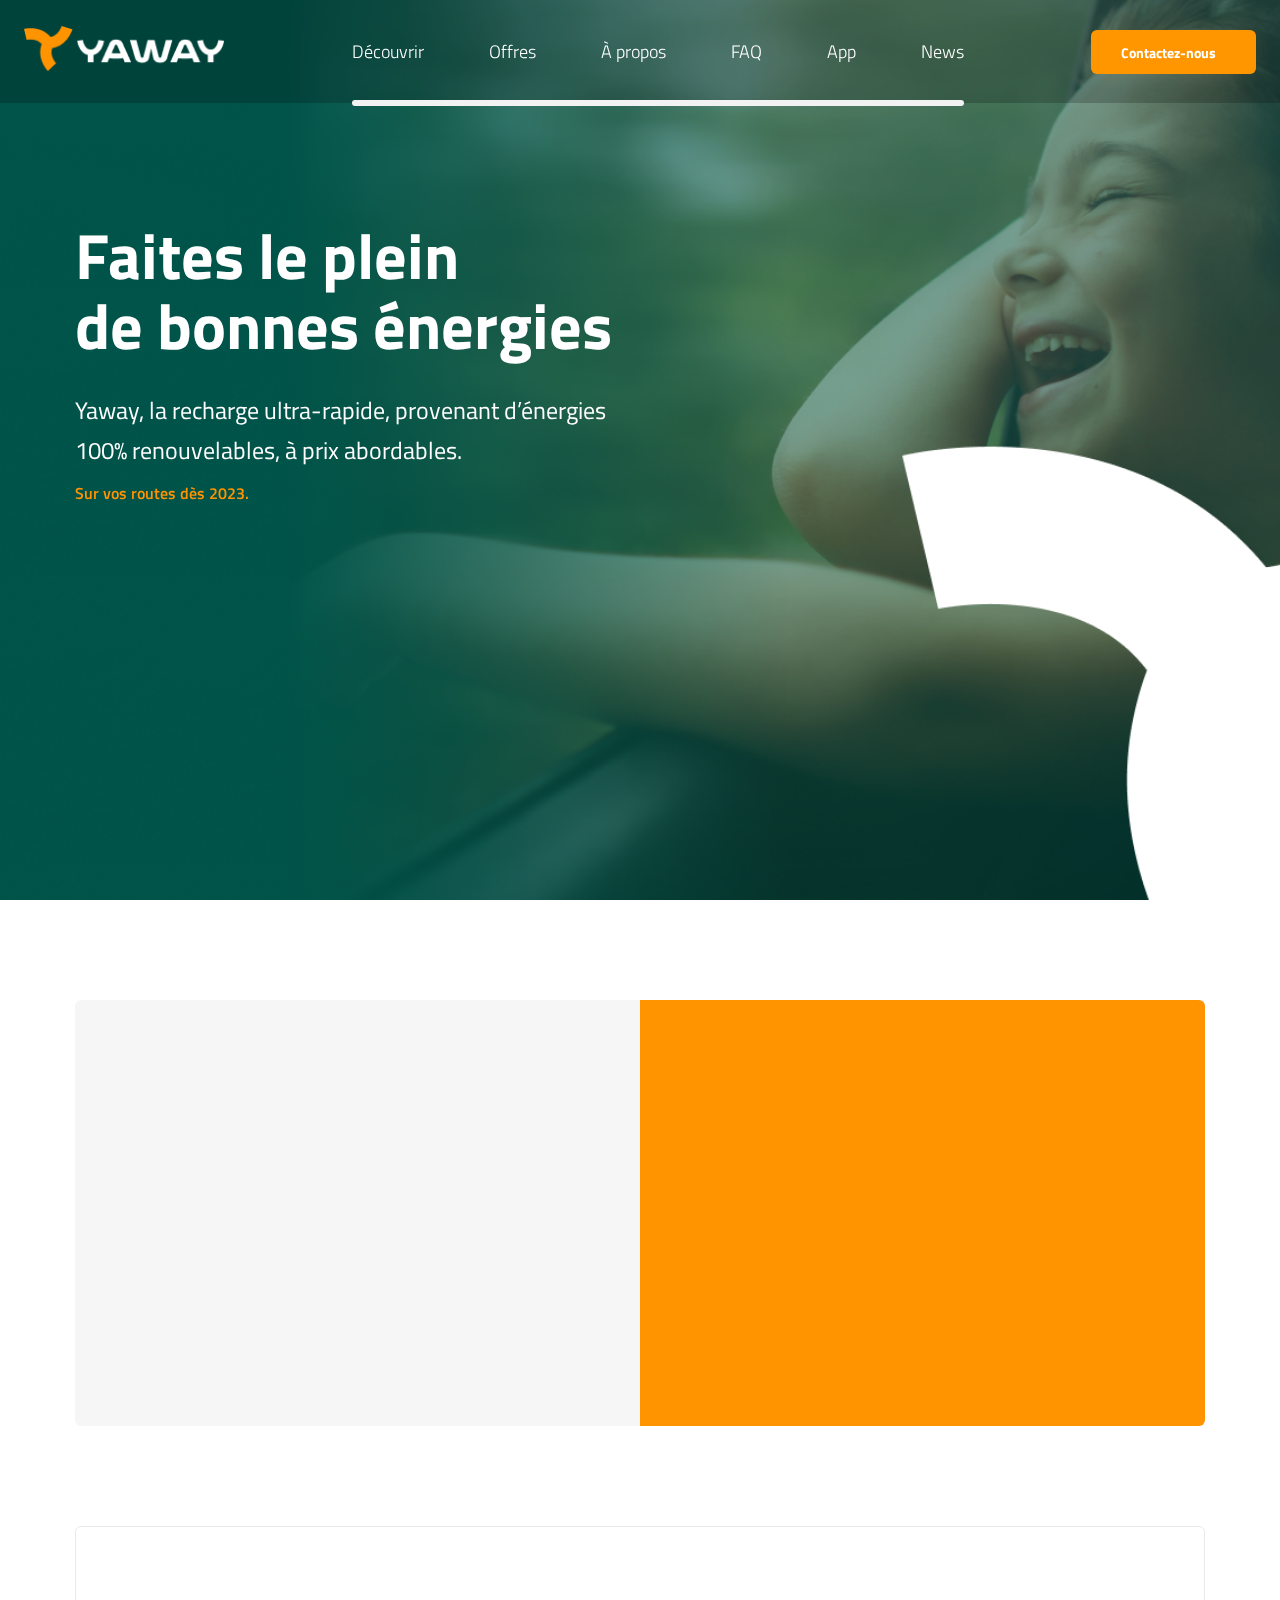
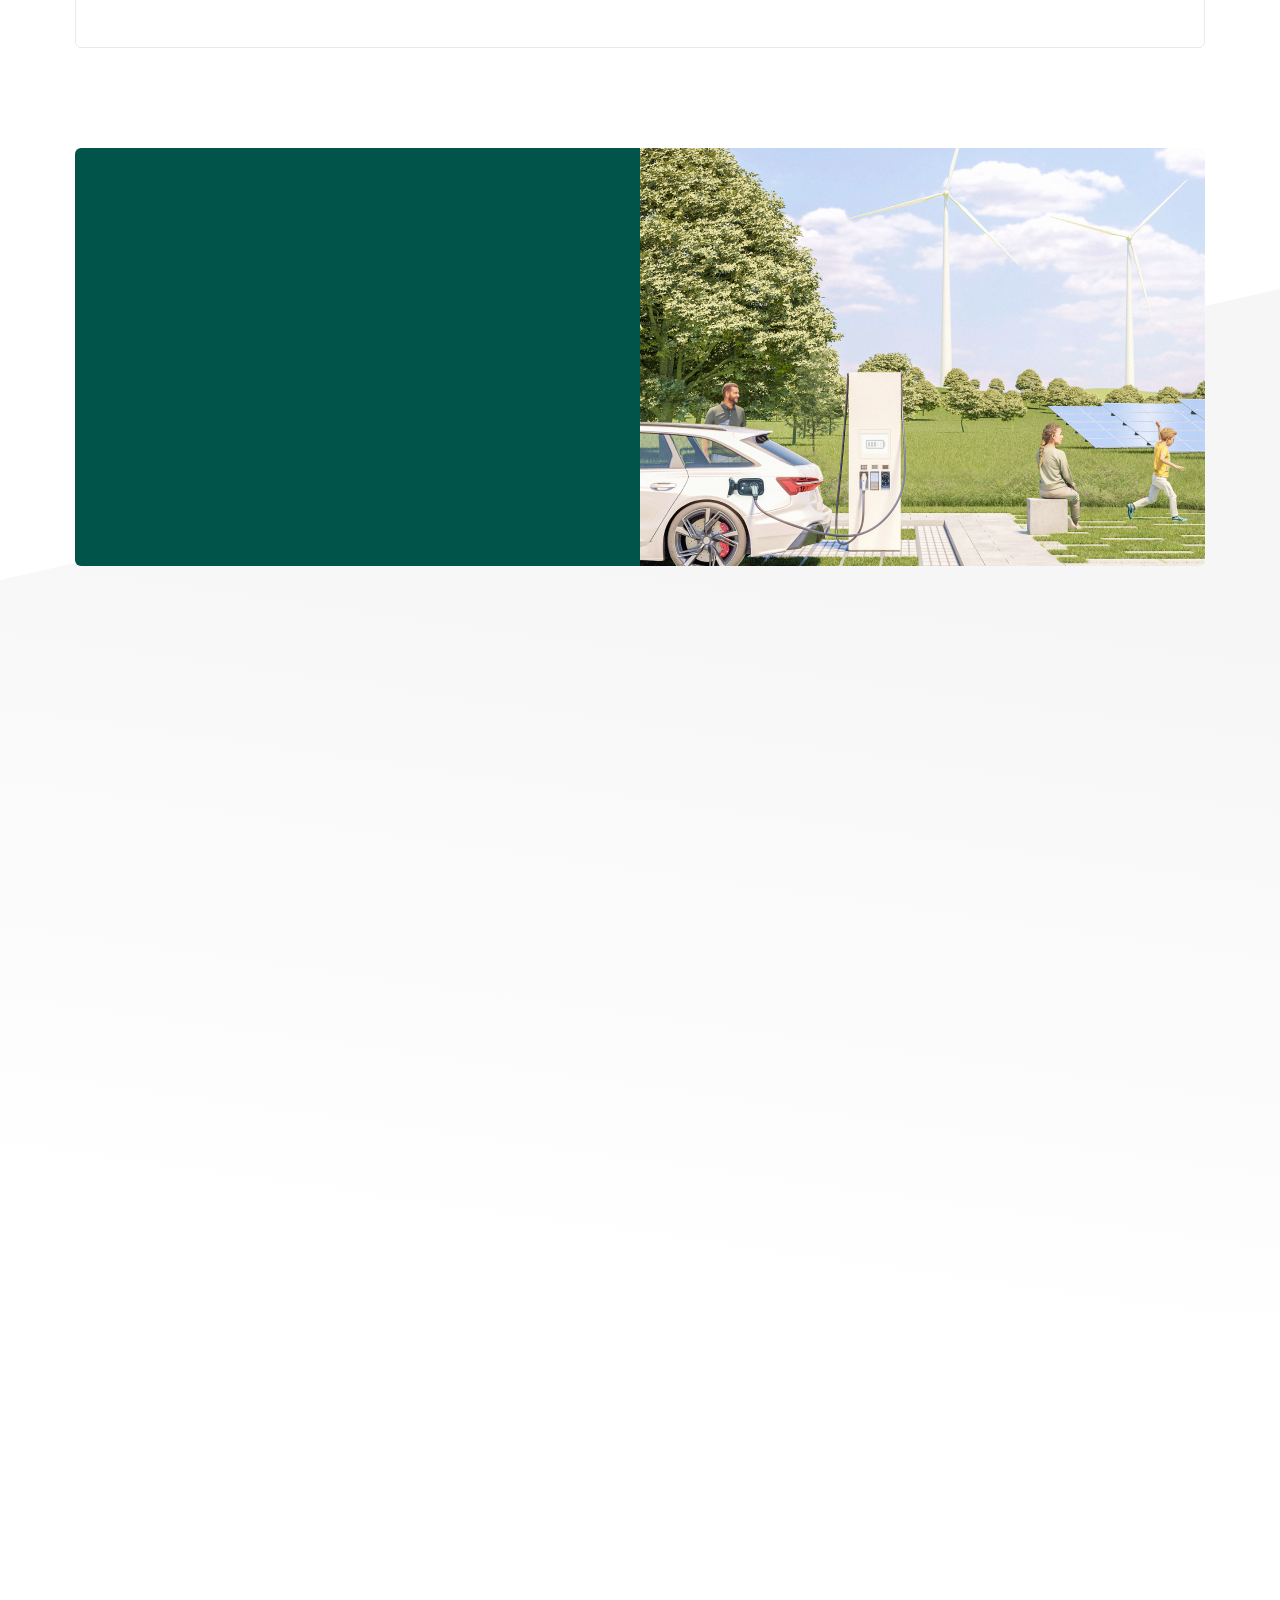
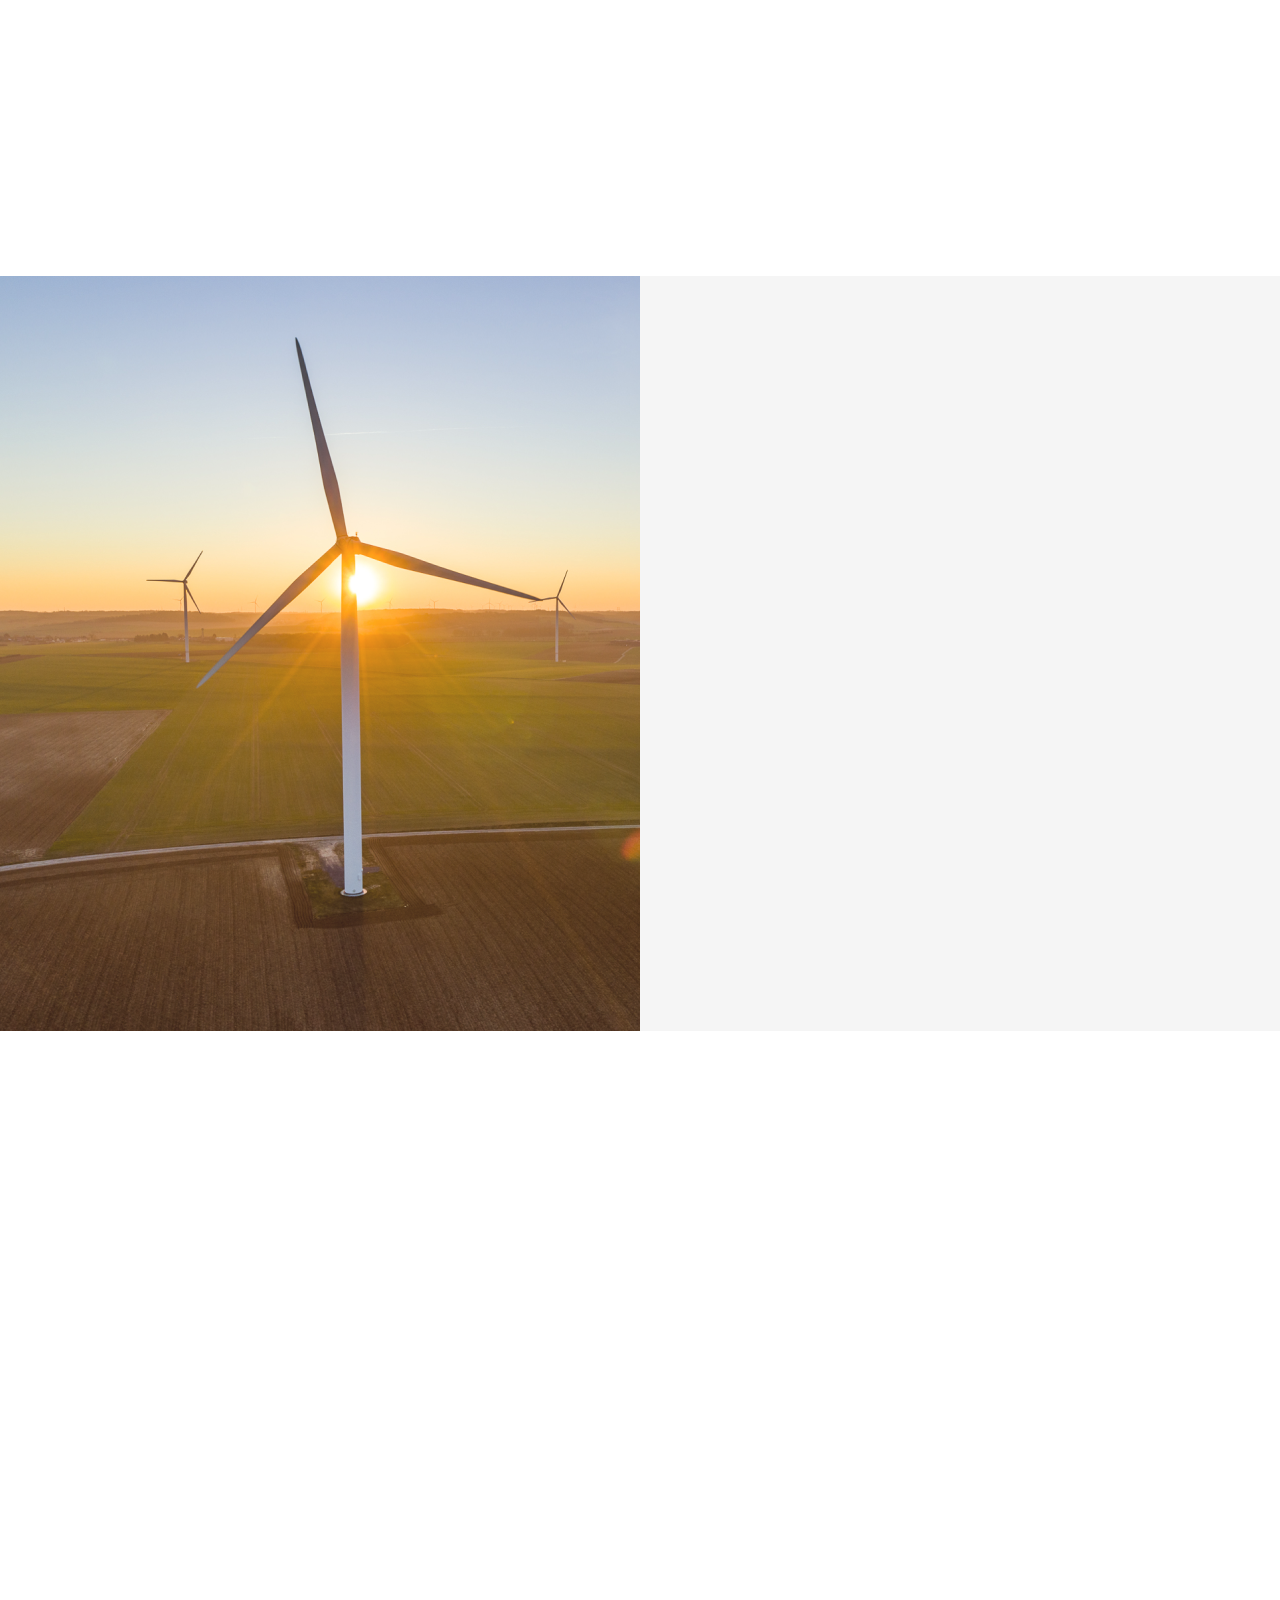
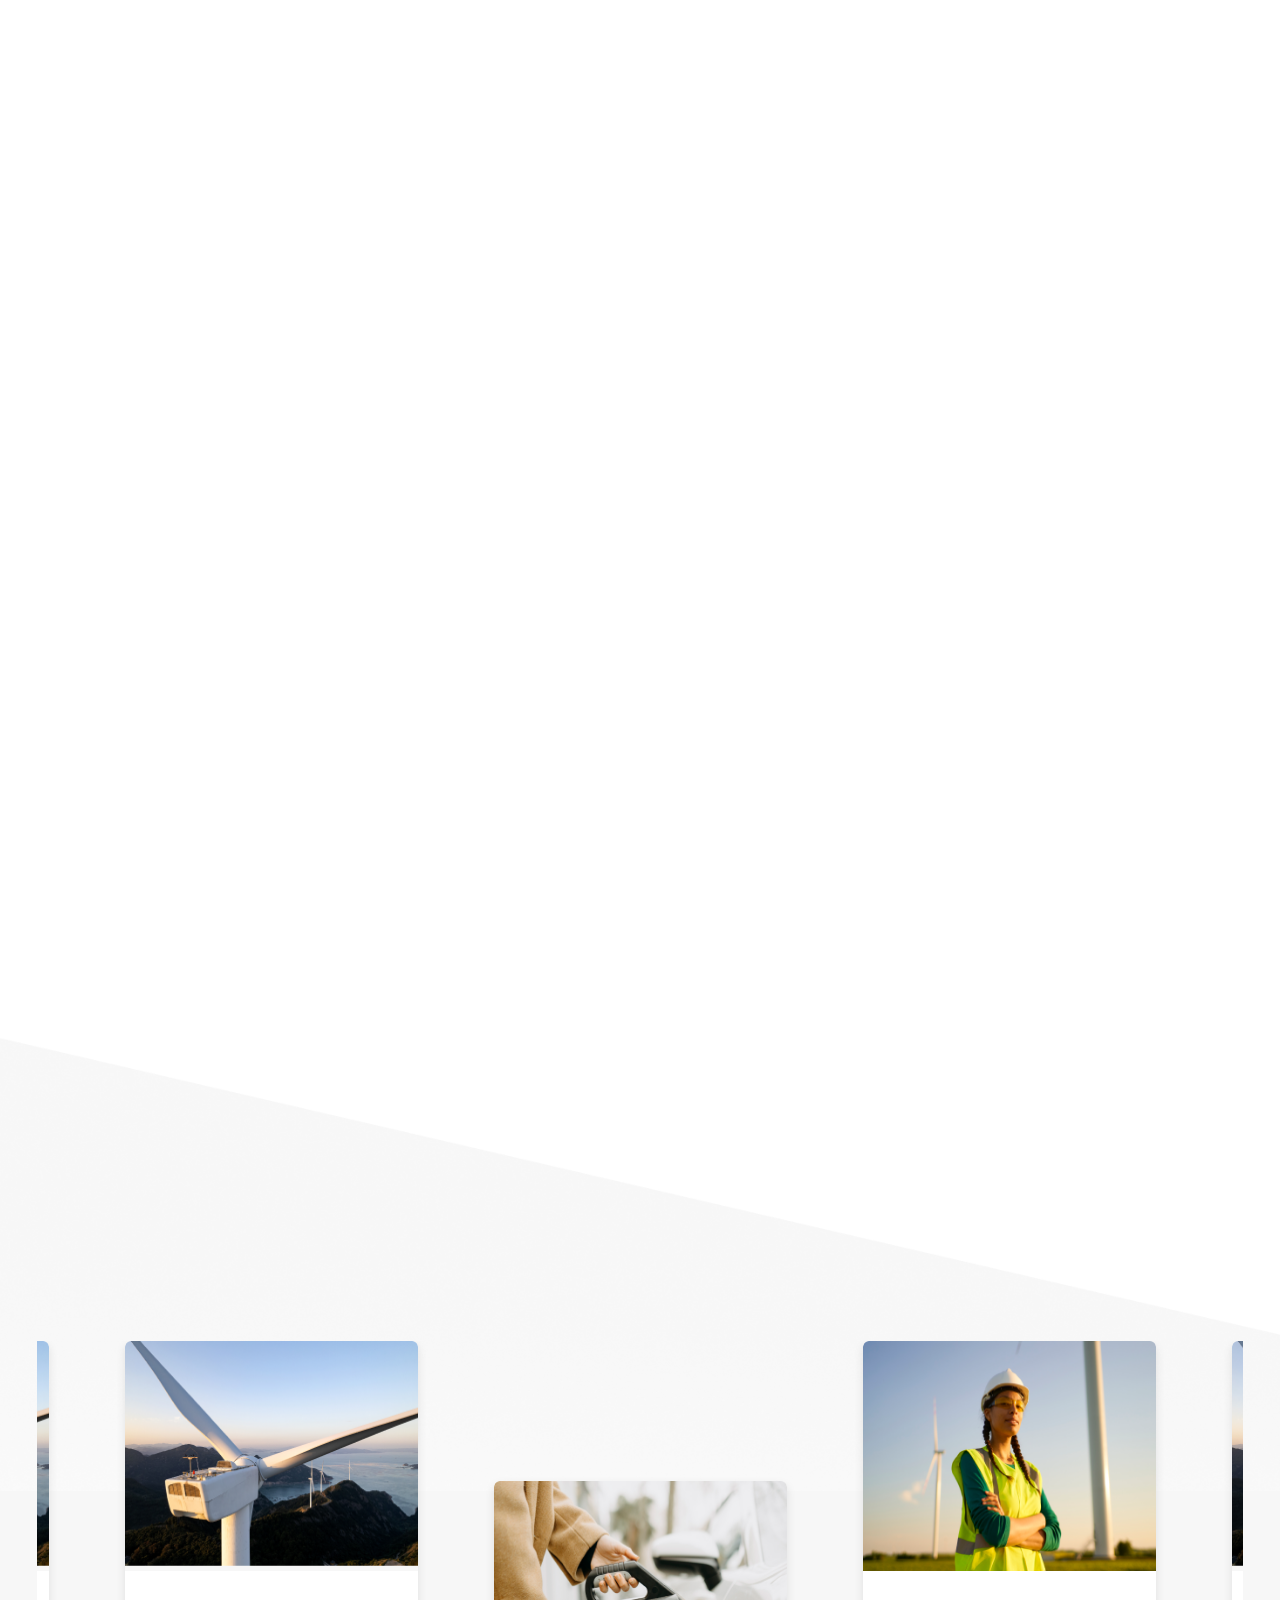
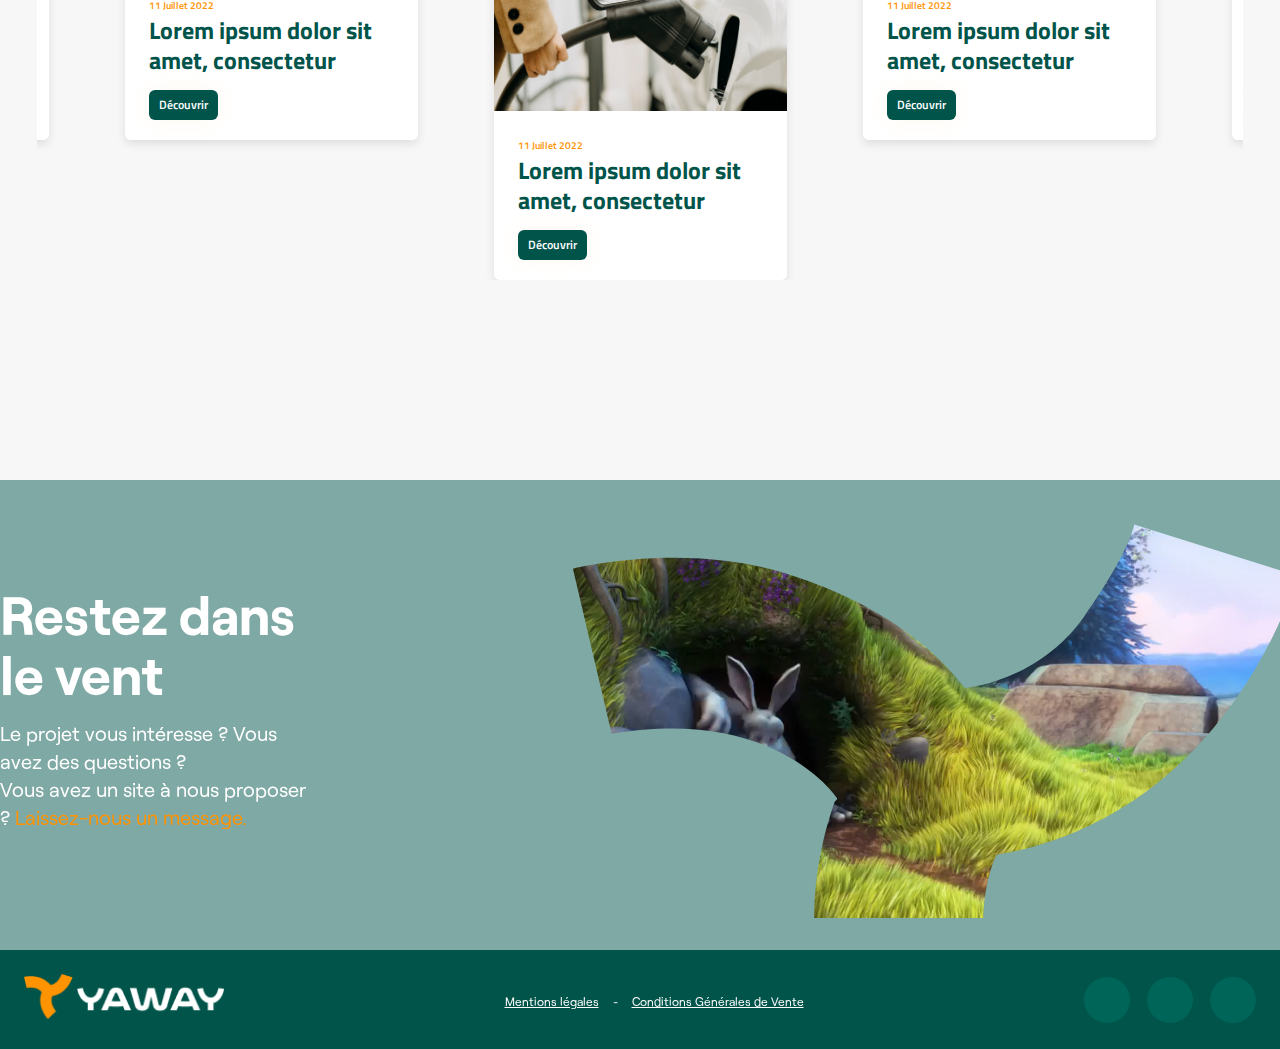
==== index.html @ 342d38cd "Update index.html" ====
<!DOCTYPE html>
<html lang="en">

  <head>
    <meta charset="UTF-8">
    <meta http-equiv="X-UA-Compatible" content="IE=edge">
    <meta name="viewport" content="width=device-width, initial-scale=1.0">
    <title>Yaway</title>
    <!-- font-awesome -->
    <link rel="stylesheet" href="./assets/main-css/all.min.css">
    <!-- main-style file -->
    <link rel="stylesheet" href="./assets/main-css/custom.css">
    <!-- aos css -->
    <link rel="stylesheet" href="./assets/main-css/aos.css">
    <!-- main rsponsive file -->
    <link rel="stylesheet" href="./assets/main-css/responsive.css">
    <!-- slick css -->
    <link rel="stylesheet" href="./assets/main-css/slick.css">
    <!-- page blocks files -->
    <!-- main section block -->
    <link rel="stylesheet" href="./assets/block-css/main-section.css">
    <!-- content with media block -->
    <link rel="stylesheet" href="./assets/block-css/mediacontent.css">
    <!-- features block -->
    <link rel="stylesheet" href="./assets/block-css/features.css">
    <!-- map block -->
    <link rel="stylesheet" href="./assets/block-css/map.css">
    <!-- faq sectio -->
    <link rel="stylesheet" href="./assets/block-css/faq.css">
    <!-- Application Block  -->
    <link rel="stylesheet" href="./assets/block-css/appblock.css">
    <!-- Latest Articles -->
    <link rel="stylesheet" href="./assets/block-css/laestarticles.css">
  </head>
  <!-- site header -->
  <header class="tranparentHeader">
    <nav>
      <div class="navbarBrand">
        <a href="#">
          <img src="./assets/images/Logo.png" alt="">
        </a>
      </div>
      <div class="primary_menu">
        <ul>
          <li><a href="#">Découvrir</a></li>
          <li><a href="#">Offres</a></li>
          <li><a href="#">À propos</a></li>
          <li><a href="#">FAQ</a></li>
          <li><a href="#">App</a></li>
          <li><a href="#">News</a></li>
        </ul>
        <div class="header_contact mobile_contact _m">
          <a href="#contact" class="btnPrimary open-popup">Contactez-nous <i class="far fa-comments"></i></a>
        </div>
      </div>
      <div class="header_contact _d">
        <a href="#contact" class="btnPrimary open-popup">Contactez-nous <i class="far fa-comments"></i></a>
      </div>
      <div class="toggle _m">
        <span class="line-toggle"></span>
        <span class="line-toggle"></span>
        <span class="line-toggle"></span>
      </div>
    </nav>
  </header>
  <!-- main video section block -->
  <section class="mainVideoSection" data-image="./assets/images/BACK.png">
    <div class="container">
      <h1 data-aos="fade-down">Faites le plein <br>de bonnes énergies</h1>
      <div class="subheadingmain" data-aos="fade-up">
        <p>Yaway, la recharge ultra-rapide, provenant d’énergies<br>
          100% renouvelables, à prix abordables.<br>
          <span>Sur vos routes dès 2023.</span>
        </p>
      </div>
    </div>
    <div class="bgVideo">
      <video src="./assets/images/bg-video.mp4" autoplay muted loop></video>
    </div>
    <!-- <svg>
      <defs>
        <clipPath id="clip-01" clipPathUnits="objectBoundingBox"
          transform="scale(0.0005208333333333333, 0.000925925925925926)">
          <path xmlns="http://www.w3.org/2000/svg" class="st0"
            d="M1169.13,911c0.11-0.23,0.17-0.34,0.17-0.34C1791.5,802.91,1966,170.69,1966,170.69l-432.44-135.4  c0,0-9.54,69.13-132.55,243.63S1084.43,468.2,1084.43,468.2c-0.11-0.14-0.21-0.28-0.32-0.43  c-50.79-67.4-185.26-211.45-465.02-300.41C338.74,78.2,46,152.1,46,152.1l102.51,437.68c430.41-73.69,592.81,163.59,597.76,170.99  L746,761l0.33,0.12c-0.55,1.43-1.09,2.85-1.64,4.27l-5.33,4.68l-0.07,0.11c0.15,0.21,0.22,0.32,0.22,0.32  c-170.64,484.65,106.48,880.12,215.67,1010.66l329.32-312.66l0.32,0.14c-25.39-34.83-61.84-93.07-107.08-187.51  c-77.57-161.91-32.22-312.22-15.82-355.96C1165.73,917.08,1168.49,912.25,1169.13,911z" />
        </clipPath>
      </defs>
    </svg> -->
    <!-- <div class="video-container">
      <video src="./assets/images/video2.mp4" loop autoplay muted playsinline>
      </video>
    </div> -->
  </section>

  <!-- media with Right Side content And image on top  -->
  <section class="mediawithcontent imgontop section-space">
    <div class="container">
      <div class="_d-flex">
        <div class="imgaesidewrap leftradius flex-6" data-color="#F6F6F6">
          <img src="./assets/images/Montage-Eolienne 2.png" alt="" data-aos="zoom-in-up">
        </div>
        <div class="contentsidewrap rightradius flex-6" data-color="#FF9300">
          <h2 data-aos="fade-right" data-txt-color="#FFFFFF">Laissez-vous <br> <span data-txt-color="#00544A">porter par
              le
              vent</span></h2>
          <div class="contentMedia" data-txt-color="#FFFFFF" data-aos="fade-up">
            <p>
              Yaway, c’est l’acteur de la recharge électrique de véhicules
              qui vise à révolutionner le secteur en connectant ses stations directement à des éoliennes à proximité,
              sur toute la France.
            </p>
            <p>
              Résultat ? Vous paierez moins cher, rechargerez votre véhicule
              ultra-rapidement et rendrez service à la planète en
              consommant local & renouvelable.
            </p>
          </div>
        </div>
      </div>
    </div>
  </section>
  <!-- company features section -->
  <section class="companyfeatures section-space">
    <div class="container">
      <div class="fetauers" data-txt-color="#00544A">
        <div class="features_item" data-aos="fade-left">
          <img src="./assets/images/icon1.png" alt="">
          <p>100 Kms d’autonomie en <span>3 min</span></p>
        </div>
        <div class="features_item" data-aos="fade-left">
          <img src="./assets/images/icon2.png" alt="">
          <p>Jusqu’à <span>360kW</span></p>
        </div>
        <div class="features_item" data-aos="fade-left">
          <img src="./assets/images/icon3.png" alt="">
          <p>Jusqu’à<span>48 points de charge</span></p>
        </div>
      </div>
    </div>
  </section>
  <!-- media with Left Side content  -->
  <section class="mediawithcontent  section-space">
    <div class="container">
      <div class="_d-flex media">
        <div class="contentsidewrap leftradius flex-6" data-color="#00544A">
          <h2 data-aos="fade-right" data-txt-color="#FFFFFF">Très peu cher <br> et
            <span data-txt-color="#FF9600">très
              puissant</span>
          </h2>
          <div class="contentMedia" data-txt-color="#FFFFFF" data-aos="fade-up">
            <p>Jusqu’à 100 kms d’autonomie en 3 min* ?</p>
            <p>Oui c’est possible. En plus d’une énergie durable et à prix compétitifs, les 12 à 48 points de charge
              dans chaque station seront ultra-rapides, capables de fournir jusqu’à 360kW.</p>
            <p>Désormais, plus rien ne pourra vous arrêter.</p>
          </div>
        </div>
        <div class="imgaesidewrap rightradius flex-6" data-image="./assets/images/imag-rght.png">
          <img src="./assets/images/imag-rght.png" class="_m" alt="">
        </div>
      </div>
    </div>
  </section>
  <!-- map section  -->
  <section class="mapsection mapsectionspace">
    <div class="container">
      <div class="mapflex">
        <div class="mapcontentwrap order-1">
          <div class="topblock mapblock" data-color="#FF9300" data-aos="fade-up">
            <div class="blocklogo">
              <img src="./assets/images/maplogo1.png" alt="">
            </div>
            <div class="blokcontent">
              <p>Station <strong>avec énergie 100% éoliennes &amp; locale</strong></p>
              <p>Recharge ultra rapide : bornes de 360kW</p>
              <p>À partir de <strong> 0.23€ / Kwh</strong></p>
              <p>Déploiement dès 2023</p>
            </div>
            <div class="bottomimage">
              <img src="./assets/images/eolienne solo 1.png" alt="">
            </div>
          </div>
          <div class="bottomblock mapblock" data-color="#00544A" data-aos="fade-down">
            <div class="blocklogo">
              <img src="./assets/images/yawayconnect.png" alt="">
            </div>
            <div class="blokcontent">
              <p>Station avec énergie 100%<br>
                renouvelables : <strong>éolien, solaire, hydraulique</strong></p>
              <p>Recharge ultra rapide : bornes de 360kW</p>
              <p>À partir de <strong>0.45€ / Kwh</strong></p>
              <p>Déploiement dès 2023</p>
            </div>
            <div class="bottomimage">
              <img src="./assets/images/wind-solar.png" alt="">
            </div>
          </div>
        </div>
        <div class="mapwrap order-2">
          <div class="mapheadingwrap" data-aos="fade-left">
            <h2 data-txt-color="#A0A0A0">Là où votre<br><span data-txt-color="#00544A">voiture vous mène</span></h2>
            <p>D’ici 2025, un réseau de plus de 80 stations Yaway et plus de 10 stations Yaway Connect va être déployé.
              <strong>Autant vous dire que l’on va se croiser.</strong>
            </p>
          </div>
          <div class="locationwrap" data-aos="fade-right">
            <img src="./assets/images/map.jpg" alt="">
          </div>
        </div>
      </div>
    </div>
  </section>
  <!-- full width media and content -->
  <section class="fullwidthmdeia section-space">
    <div class="_d-flex media">
      <div class="imgaesidewrap flex-6" data-image="./assets/images/fullwidthbg.png">
        <img src="./assets/images/fullwidthbg.png" alt="" class="_m">
      </div>
      <div class="contentsidewrap  flex-6" data-color="#F5F5F5">
        <h2 data-aos="fade-right" data-txt-color="#FF9300">Sous le vent</h2>
        <div class="contentMedia" data-txt-color="#5A5A5A" data-aos="fade-up">
          <p>
            Yaway est une initiative de Kallista Energy, producteur indépendant d’énergies renouvelables depuis 2005. Sa
            mission est de produire de l’électricité au meilleur coût - économique et environnemental - pour la
            transition
            énergétique et la mobilité électrique. Kallista Energy exploite aujourd’hui plus de 35 parcs éoliens et
            solaires en France, Allemagne et aux Pays-Bas.</p>
          <p>
            L’ambition de Yaway est de proposer des stations de recharges pour véhicules électriques, à très haute
            puissance, à des prix très compétitifs, avec une énergie 100% renouvelable.<br>
            Yaway travaille avec les meilleurs partenaires technologiques et industriels : ABB pour les bornes et
            Enercon pour les éoliennes.</p>
          <p>
            Les stations Yaway sont pensées pour être évolutives : en plus de recharger les véhicules électriques, elles
            pourront alimenter les habitations les plus proches avec le surplus d’électricité produit. Demain, elles
            pourront stocker de l’électricité et produire de l’hydrogène.
          </p>
          <div class="bottomlogomedia" data-aos="zoom-out">
            <img src="./assets/images/mediabottomlogo.png" alt="">
          </div>
        </div>
      </div>
    </div>
  </section>
  <!-- faq section -->
  <section class="faqssection section-space">
    <div class="container">
      <h2 data-txt-color="#A0A0A0" data-aos="fade-up">FAQ <br>
        <span data-txt-color="#00544A">On vous dit tout</span>
      </h2>
      <ul class="accordion">
        <li class="_acrItem" data-aos="fade-down">
          <span class="toggleAcc">Pourquoi l’éolien ?<i class="fas fa-angle-down" aria-hidden="true"></i></span>
          <div class="innerContent">
            <p>Lorem ipsum dolor sit amet, consectetur adipiscing elit. Et ultricies quis odio nec amet, in ipsum mattis
              et. Duis risus aliquet faucibus maecenas tincidunt rhoncus dui. Tincidunt tortor phasellus sit in lacus.
              Velit, eget felis orci, feugiat.</p>
          </div>
        </li>
        <li class="_acrItem" data-aos="fade-down">
          <span class="toggleAcc">Et quand il n’y a pas de vent, ca marche comment ?
            <i class="fas fa-angle-down" aria-hidden="true"></i></span>
          <div class="innerContent">
            <p>Lorem ipsum dolor sit amet, consectetur adipiscing elit. Et ultricies quis odio nec amet, in ipsum mattis
              et. Duis risus aliquet faucibus maecenas tincidunt rhoncus dui. Tincidunt tortor phasellus sit in lacus.
              Velit, eget felis orci, feugiat.</p>
          </div>
        </li>
        <li class="_acrItem" data-aos="fade-down">
          <span class="toggleAcc">C'est quoi Yaway Connect ?
            <i class="fas fa-angle-down" aria-hidden="true"></i></span>
          <div class="innerContent">
            <p>Lorem ipsum dolor sit amet, consectetur adipiscing elit. Et ultricies quis odio nec amet, in ipsum mattis
              et. Duis risus aliquet faucibus maecenas tincidunt rhoncus dui. Tincidunt tortor phasellus sit in lacus.
              Velit, eget felis orci, feugiat.</p>
          </div>
        </li>
        <li class="_acrItem" data-aos="fade-down">
          <span class="toggleAcc">Est-ce que Yaway recharge vite ?
            <i class="fas fa-angle-down" aria-hidden="true"></i></span>
          <div class="innerContent">
            <p>Lorem ipsum dolor sit amet, consectetur adipiscing elit. Et ultricies quis odio nec amet, in ipsum mattis
              et. Duis risus aliquet faucibus maecenas tincidunt rhoncus dui. Tincidunt tortor phasellus sit in lacus.
              Velit, eget felis orci, feugiat.</p>
          </div>
        </li>
        <li class="_acrItem" data-aos="fade-down">
          <span class="toggleAcc">Quel est le prix de la recharge ?
            <i class="fas fa-angle-down" aria-hidden="true"></i></span>
          <div class="innerContent">
            <p>Lorem ipsum dolor sit amet, consectetur adipiscing elit. Et ultricies quis odio nec amet, in ipsum mattis
              et. Duis risus aliquet faucibus maecenas tincidunt rhoncus dui. Tincidunt tortor phasellus sit in lacus.
              Velit, eget felis orci, feugiat.</p>
          </div>
        </li>
        <li class="_acrItem" data-aos="fade-down">
          <span class="toggleAcc">Comment je trouve une station ?
            <i class="fas fa-angle-down" aria-hidden="true"></i></span>
          <div class="innerContent">
            <p>Lorem ipsum dolor sit amet, consectetur adipiscing elit. Et ultricies quis odio nec amet, in ipsum mattis
              et. Duis risus aliquet faucibus maecenas tincidunt rhoncus dui. Tincidunt tortor phasellus sit in lacus.
              Velit, eget felis orci, feugiat.</p>
          </div>
        </li>
        <li class="_acrItem" data-aos="fade-down">
          <span class="toggleAcc">Comment je peux vous proposer un site ?
            <i class="fas fa-angle-down" aria-hidden="true"></i></span>
          <div class="innerContent">
            <p>Lorem ipsum dolor sit amet, consectetur adipiscing elit. Et ultricies quis odio nec amet, in ipsum mattis
              et. Duis risus aliquet faucibus maecenas tincidunt rhoncus dui. Tincidunt tortor phasellus sit in lacus.
              Velit, eget felis orci, feugiat.</p>
          </div>
        </li>
        <li class="_acrItem" data-aos="fade-down">
          <span class="toggleAcc">Ca veut dire quoi Yaway ?
            <i class="fas fa-angle-down" aria-hidden="true"></i></span>
          <div class="innerContent">
            <p>Lorem ipsum dolor sit amet, consectetur adipiscing elit. Et ultricies quis odio nec amet, in ipsum mattis
              et. Duis risus aliquet faucibus maecenas tincidunt rhoncus dui. Tincidunt tortor phasellus sit in lacus.
              Velit, eget felis orci, feugiat.</p>
          </div>
        </li>
        <li class="_acrItem" data-aos="fade-down">
          <span class="toggleAcc"> C’est qui Kallista Energy ?
            <i class="fas fa-angle-down" aria-hidden="true"></i></span>
          <div class="innerContent">
            <p>Lorem ipsum dolor sit amet, consectetur adipiscing elit. Et ultricies quis odio nec amet, in ipsum mattis
              et. Duis risus aliquet faucibus maecenas tincidunt rhoncus dui. Tincidunt tortor phasellus sit in lacus.
              Velit, eget felis orci, feugiat.</p>
          </div>
        </li>
        <li class="_acrItem" data-aos="fade-down">
          <span class="toggleAcc"> Comment je peux vous contacter ?
            <i class="fas fa-angle-down" aria-hidden="true"></i></span>
          <div class="innerContent">
            <p>Lorem ipsum dolor sit amet, consectetur adipiscing elit. Et ultricies quis odio nec amet, in ipsum mattis
              et. Duis risus aliquet faucibus maecenas tincidunt rhoncus dui. Tincidunt tortor phasellus sit in lacus.
              Velit, eget felis orci, feugiat.</p>
          </div>
        </li>
      </ul>
  </section>
  <!-- application section -->
  <section class="application section-space mb-0">
    <div class="container">
      <div class="flex-app">
        <div class="imgAppmbl order-1" data-aos="zoom-out">
          <img src="./assets/images/appmbl.png" alt="">
        </div>
        <div class="appcontentside" data-aos="fade-up">
          <h2 data-txt-color="#A0A0A0">C’App<br> <span data-txt-color="#00544A">sur la route</span></h2>
          <div class="contentapp" data-txt-color="#5A5A5A">
            <p>Téléchargez l’application Yaway recharge sur<br>
              votre smartphone.</p>
          </div>
          <div class="appbtns">
            <a href="#applestore" class="open-popup">
              <img src="./assets/images/App Store.png" alt="">
            </a>
            <a href="#googleplay" class="open-popup">
              <img src="./assets/images/App Store.png" alt="">
            </a>
          </div>
        </div>
      </div>
    </div>
    <!-- qrpopup applestore popup -->
    <div class="pop-up" id="applestore">
      <div class="qrpoparea">
        <div class="qrwrap">
          <a href="#applestore" class="_close">
            <i class="fas fa-times"></i>
          </a>
          <h3 data-txt-color="#FF9300">Scannez le QR Code
            <span data-txt-color="#C3C3C3">pour télécharger l’app</span></h2>
            <img src="./assets/images/qrcode.png" alt="">
        </div>
      </div>
    </div>
    <!-- qrpopup google playstore popup -->
    <div class="pop-up" id="googleplay">
      <div class="qrpoparea">
        <div class="qrwrap">
          <a href="#googleplay" class="_close">
            <i class="fas fa-times"></i>
          </a>
          <h3 data-txt-color="#FF9300">Scannez le QR Code
            <span data-txt-color="#C3C3C3">pour télécharger l’app</span></h2>
            <img src="./assets/images/qrcode.png" alt="">
        </div>
      </div>
    </div>
  </section>
  <!-- Latest articles -->
  <section class="articles section-space  mt-0 hascurve">
    <div class="container">
      <div class="titlepost" data-aos="fade-up">
        <h2 data-txt-color="#FF9300">Il y a des news<br><span data-txt-color="#C3C3C3">dans l’air</span></h2>
      </div>
      <div class="flexarticle">
        <div class="postItem">
          <div class="postinner">
            <img src="./assets/images/post1.png" alt="">
            <div class="postconent">
              <span class="date">11 Juillet 2022</span>
              <h2>Lorem ipsum dolor sit amet, consectetur</h2>
              <a href="#">Découvrir</a>
            </div>
          </div>
        </div>
        <div class="postItem">
          <div class="postinner">
            <img src="./assets/images/imge2.png" alt="">
            <div class="postconent">
              <span class="date">11 Juillet 2022</span>
              <h2>Lorem ipsum dolor sit amet, consectetur</h2>
              <a href="#">Découvrir</a>
            </div>
          </div>
        </div>
        <div class="postItem">
          <div class="postinner">
            <img src="./assets/images/post3.png" alt="">
            <div class="postconent">
              <span class="date">11 Juillet 2022</span>
              <h2>Lorem ipsum dolor sit amet, consectetur</h2>
              <a href="#">Découvrir</a>
            </div>
          </div>
        </div>
        <div class="postItem">
          <div class="postinner">
            <img src="./assets/images/post3.png" alt="">
            <div class="postconent">
              <span class="date">11 Juillet 2022</span>
              <h2>Lorem ipsum dolor sit amet, consectetur</h2>
              <a href="#">Découvrir</a>
            </div>
          </div>
        </div>
      </div>
      <a href="#" class="btnpost btnPrimary" data-aos="fade-up">Voir toutes les news</a>
    </div>
    <div class="curvebg">
      <img src="./assets/images/rectanagle.png" alt="">
    </div>
  </section>
  <!-- footer area -->
  <footer class="sitefooter">
    <div class="footercontentwrap">
      <div class="footercontent">
        <h2>Restez dans le vent</h2>
        <p>Le projet vous intéresse ? Vous avez des questions ? <br>
          Vous avez un site à nous proposer ? <a href="#contact" class="open-popup">Laissez-nous un message.</a></p>
      </div>
      <div class="bg-videofooter">
        <video src="./assets/images/bg-video.mp4" autoplay muted loop></video>
      </div>
      <svg>
        <defs>
          <clipPath id="clip-01" clipPathUnits="objectBoundingBox"
            transform="scale(0.0005208333333333333, 0.000925925925925926)">
            <path xmlns="http://www.w3.org/2000/svg" class="st0"
              d="M1169.13,911c0.11-0.23,0.17-0.34,0.17-0.34C1791.5,802.91,1966,170.69,1966,170.69l-432.44-135.4  c0,0-9.54,69.13-132.55,243.63S1084.43,468.2,1084.43,468.2c-0.11-0.14-0.21-0.28-0.32-0.43  c-50.79-67.4-185.26-211.45-465.02-300.41C338.74,78.2,46,152.1,46,152.1l102.51,437.68c430.41-73.69,592.81,163.59,597.76,170.99  L746,761l0.33,0.12c-0.55,1.43-1.09,2.85-1.64,4.27l-5.33,4.68l-0.07,0.11c0.15,0.21,0.22,0.32,0.22,0.32  c-170.64,484.65,106.48,880.12,215.67,1010.66l329.32-312.66l0.32,0.14c-25.39-34.83-61.84-93.07-107.08-187.51  c-77.57-161.91-32.22-312.22-15.82-355.96C1165.73,917.08,1168.49,912.25,1169.13,911z" />
          </clipPath>
        </defs>
      </svg>
      <div class="video-container">
        <video src="./assets/images/video2.mp4" loop autoplay muted playsinline>
        </video>
      </div>
    </div>
    <div class="footercopyright">
      <div class="footerlogo">
        <a href="#">
          <img src="./assets/images/Logo.png" alt="">
        </a>
      </div>
      <div class="footermenue">
        <ul>
          <li><a href="#">Mentions légales</a></li>
          <li><a href="#">Conditions Générales de Vente</a></li>
        </ul>
      </div>
      <div class="footersocial">
        <ul>
          <li><a href="#"><i class="fab fa-twitter"></i></a></li>
          <li><a href="#"><i class="fab fa-linkedin"></i></i></a></li>
          <li><a href="#"><i class="fab fa-instagram"></i></a></li>
        </ul>
      </div>
    </div>
  </footer>
  <!-- form popup -->
  <div class="pop-up" id="contact">
    <div class="popupwrap">
      <a href="#contact" class="_close">
        <i class="fas fa-times"></i>
      </a>
      <div class="formwrap">
        <h3 data-txt-color="#C3C3C3">Nous <span data-txt-color="#FF9300">contacter</span></h3>
        <form action="">
          <input type="text" placeholder="Nom">
          <input type="text" placeholder="Prénom">
          <input type="email" placeholder="Email">
          <textarea name="" placeholder="Message"></textarea>
          <div class="checkbox">
            <input type="checkbox">
            <p>J’ai lu et j’accepte la politique de confidentialité de ce site.</p>
          </div>
          <div class="submit">
            <input type="submit" value="Envoyer"> <i class="far fa-comments" aria-hidden="true"></i>
          </div>
        </form>
      </div>
    </div>
  </div>
  <!-- jquery script -->
  <script src="./assets/js/jquery.min.js"></script>
  <!-- aos  script -->
  <script src="./assets/js/aos.js"></script>
  <!-- slicl js -->
  <script src="./assets/js/slick.min.js"></script>
  <!-- custom js -->
  <script src="./assets/js/custom.js"></script>

  <body>

  </body>

</html>
---- assets/main-css/custom.css ----
@font-face {
  font-family: 'Titillium Web';
  src: url('../fonts/TitilliumWeb-Black.woff2');
  font-weight: 900;
  font-style: normal;
}

@font-face {
  font-family: 'Titillium Web';
  src: url('../fonts/TitilliumWeb-Bold.woff');
  font-weight: 700;
  font-style: normal;
}

@font-face {
  font-family: 'Titillium Web';
  src: url('../fonts/TitilliumWeb-SemiBold.woff');
  font-weight: 600;
  font-style: normal;
}

@font-face {
  font-family: 'Titillium Web';
  src: url('../fonts/TitilliumWeb-Regular.woff');
  font-weight: 400;
  font-style: normal;
}

@font-face {
  font-family: 'Titillium Web';
  src: url('../fonts/TitilliumWeb-Light.woff');
  font-weight: 300;
  font-style: normal;
}

@font-face {
  font-family: 'Titillium Web';
  src: url('../fonts/TitilliumWeb-ExtraLight.woff');
  font-weight: 100;
  font-style: normal;
}

/* roobert font family */
@font-face {
  font-family: 'Roobert-Bold';
  src: url('../fonts/Roobert-Bold.otf');
}

@font-face {
  font-family: 'Roobert-Regular';
  src: url('../fonts/Roobert-Regular.otf');
}

:root {
  --primary-color: #00544A;
  --secondary-color: #FF9300;
  --text-primary-color: #FFFFFF;
  --text-secondary-color: #5A5A5A;
  --heading-secondary-color: #A0A0A0;
  --primary-font-family: 'Titillium Web';
  --btnColor: #FF9600;
}

* {
  box-sizing: border-box;
}

img {
  max-width: 100%;
  height: auto;
}

body {
  margin: 0;
  padding: 0;
  box-sizing: border-box;
  overflow-x: hidden;
  font-family: var(--primary-font-family);
}

html {
  scroll-behavior: smooth;
}

h1 {
  font-size: 64px;
  margin: 0 0 15px 0;
  font-family: var(--primary-font-family);
}

h2 {
  font-size: 54px;
  margin: 0 0 15px 0;
  font-family: var(--primary-font-family);
}

h3 {
  font-size: 44px;
  margin: 0 0 15px 0;
  font-family: var(--primary-font-family);
}

h4 {
  font-size: 34px;
  margin: 0 0 15px 0;
  font-family: var(--primary-font-family);
}

p,
ul {
  font-size: 18px;
  font-weight: 400;
  font-family: var(--primary-font-family);
  margin: 0;
}

p {
  margin-bottom: 15px;
}

a {
  display: inline-block;
  text-decoration: none;
  font-family: var(--primary-font-family);
  font-size: 14px;
}

span,
i,
em {
  font-family: var(--primary-font-family);
  font-size: 16px;
}

.container {
  max-width: 1160px;
  margin: 0 auto;
  padding: 0 15px;
}

.btnPrimary {
  display: block;
  width: fit-content;
  background-color: var(--btnColor);
  padding: 10px 30px;
  transition: all .3s cubic-bezier(0.175, 0.885, 0.32, 1.275);
  font-size: 14px;
  font-family: var(--primary-font-family);
  font-weight: 700;
  color: var(--text-primary-color);
  box-shadow: 0px 0px 20px rgba(255, 193, 105, 0.1);
  border-radius: 6px;
}

.btnPrimary i {
  margin-left: 10px;
}

.btnPrimary:hover {
  background-color: var(--primary-color);
}

/* Header ----------------- */
header {
  padding: 26px 24px;
  background-color: #FFFFFF;
  box-shadow: 0px 2px 2px rgba(0, 0, 0, 0.05);
  z-index: 9999;
}

header.tranparentHeader {
  background: rgba(0, 0, 0, 0.2);
  position: absolute;
  width: 100%;
  box-shadow: none;
}

nav {
  display: flex;
  justify-content: space-between;
  align-items: center;
}

.navbarBrand {
  max-width: 200px;
}

.primary_menu ul {
  list-style: none;
  padding: 0;
  margin: 0;
  display: flex;
}

.primary_menu li {
  margin-right: 65px;
}

.primary_menu li:last-child {
  margin: 0;
}

.primary_menu li a {
  font-weight: 300;
  font-size: 18px;
  line-height: 27px;
  color: var(--primary-color);
  transition: all .3s linear;
}

.primary_menu li a:hover {
  transform: translateX(5px);
}

.primary_menu {
  position: relative;
  height: 100%;
}

.primary_menu::after {
  content: "";
  width: 100%;
  position: absolute;
  bottom: -150%;
  height: 6px;
  background: #F2F2F2;
  border-radius: 60px;
}

header.tranparentHeader .primary_menu::after {
  background: #F2F2F2;
}

header.tranparentHeader .primary_menu li a {
  color: var(--text-primary-color);
}

.section-space {
  margin: 100px 0;
}

.mt-0 {
  margin-top: 0 !important;
}

.mb-0 {
  margin-bottom: 0 !important;
}

.footercontentwrap {
  min-height: 470px;
  display: flex;
  align-items: center;
  justify-content: flex-end;
  position: relative;
}

.footercontentwrap::before {
  content: "";
  width: 100%;
  height: 100%;
  position: absolute;
  z-index: -1;
  top: 0;
  background-color: rgba(0, 84, 74, .5);
}

.footercontent {
  max-width: 560px;
  margin-left: auto;
  margin-right: 70px;
}

.footercontent h2 {
  font-family: 'Roobert-Bold';
  font-weight: 700;
  font-size: 54px;
  line-height: 60px;
  color: #FFFFFF;
}

.footercontent p,
.footercontent p a {
  font-family: 'Roobert-Regular';
  font-weight: 400;
  font-size: 20px;
  line-height: 28px;
  color: #FFFFFF;
}

.footercontent p a {
  color: #FF9300;
}

.bg-videofooter {
  position: absolute;
  top: 0;
  width: 100%;
  height: 100%;
  z-index: -2;
}

.bg-videofooter video {
  width: 100%;
  height: 100%;
  object-fit: cover;
}

.footercopyright {
  display: flex;
  width: 100%;
  justify-content: space-between;
  padding: 24px;
  background-color: #00544A;
  align-items: center;
}

.footerlogo {
  max-width: 200px;
}

.footermenue ul {
  padding: 0;
  margin: 0;
  list-style: none;
  display: flex;
}

.footermenue ul li {
  position: relative;
}


.footermenue ul li a {
  font-family: 'Roobert-Regular';
  font-size: 12px;
  font-weight: 400;
  text-decoration-line: underline;
  color: #FFFFFF;
}

.footermenue ul li::after {
  content: "-";
  padding: 0 14px;
  font-size: 12px;
  color: #FFFFFF;
}

.footermenue ul li:last-child:after {
  display: none;
}

.footersocial ul {
  display: flex;
  padding: 0;
  margin: 0;
  list-style: none;
}

.footersocial ul li {
  min-width: 46px;
  min-height: 46px;
  border-radius: 100%;
  background: #006559;
  display: flex;
  justify-content: center;
  align-items: center;
  color: #FFFFFF;
  font-size: 20px;
  transition: all .3s cubic-bezier(0.175, 0.885, 0.32, 1.275);
  margin-right: 17px;
}

.footersocial ul li:hover {
  background-color: #FF9300;
}

.footersocial ul li:last-child {
  margin: 0;
}

.footersocial ul li a {
  color: inherit;
}

/* popup css */
.pop-up {
  padding: 0px;
  position: fixed;
  top: 0;
  left: 0;
  padding-top: 40px;
  width: 100%;
  height: 100%;
  z-index: 99999;
  background: rgba(0, 0, 0, 0.3);
  display: none;
  overflow-y: auto;
}

.popupwrap {
  position: relative;
  width: fit-content;
  margin: auto;
}

._close {
  width: 50px;
  height: 50px;
  text-align: center;
  position: absolute;
  top: -24px;
  right: -24px;
  line-height: 60px;
  border-radius: 30px;
  background: #00544A;
  color: #FFFFFF;
  display: flex;
  justify-content: center;
  align-items: center;
  font-size: 30px;
}

.formwrap {
  background: #FFFFFF;
  box-shadow: 0px 4px 20px rgba(0, 0, 0, 0.25);
  border-radius: 15px;
  min-width: 680px;
  margin: 0 auto;
  padding: 45px 80px 90px;
}

.formwrap h3,
.formwrap h3 span {
  font-family: 'Roobert';
  font-style: normal;
  font-weight: 700;
  font-size: 54px;
  line-height: 60px;
  text-align: center;
  margin-bottom: 30px;
}

.formwrap input {
  border: 1px solid #D9D9D9;
  border-radius: 6px;
  display: block;
  width: 100%;
  padding-left: 20px;
  font-weight: 600;
  font-size: 18px;
  line-height: 60px;
  color: #5A5A5A;
  margin-bottom: 20px;
  height: 70px;
}

.formwrap textarea {
  display: block;
  width: 100%;
  height: 180px;
  resize: none;
  border: 1px solid #D9D9D9;
  border-radius: 6px;
  margin-bottom: 20px;
  padding-left: 20px;
  font-weight: 600;
  font-size: 18px;
  line-height: 60px;
  color: #5A5A5A;
  font-family: 'Titillium Web';
}

.checkbox {
  display: flex;
  align-items: center;
  margin-bottom: 20px;
}

.checkbox input {
  display: inline;
  width: fit-content;
  margin: 0;
  margin-right: 10px;
  height: fit-content;
}

.checkbox p {
  margin: 0;
  font-style: normal;
  font-weight: 600;
  font-size: 13px;
  color: #5A5A5A;
}

input[type="submit"] {
  margin: 0;
  height: 40px;
  width: fit-content;
  border: none;
  margin: 0 auto;
  background: #FF9600;
  box-shadow: 0px 0px 20px rgba(255, 193, 105, 0.1);
  border-radius: 6px;
  font-weight: 700;
  font-size: 14px;
  line-height: 21px;
  text-transform: uppercase;
  color: #FFFFFF;
  cursor: pointer;
  padding: 10px 40px 10px 30px;
  margin-top: 40px;
  transition: all .3s linear;
  position: relative;
}

input[type="submit"]:hover {
  background-color: #00544A;
}

.submit {
  position: relative;
  width: fit-content;
  margin: 0 auto;
}

.submit i {
  position: absolute;
  right: 10px;
  color: #FFFFFF;
  top: 12px;
}

/* qr wrap */
.qrpoparea {
  width: 100%;
  height: 100%;
  display: flex;
  justify-content: center;
  align-items: center;
}

.qrwrap {
  min-width: 500px;
  margin: auto;
  background: #FFFFFF;
  box-shadow: 0px 4px 20px rgba(0, 0, 0, 0.25);
  border-radius: 15px;
  padding: 50px 10px;
  position: relative;
  margin-bottom: 0;
}

.qrwrap img {
  max-width: 230px;
  margin: 0 auto;
  display: block;
  margin-top: 40px;
}

.qrwrap h3,
.qrwrap h3 span {
  font-weight: 700;
  font-size: 30px;
  line-height: 36px;
  display: block;
  text-align: center;
}

/* single post wrap */
.singlepostwrap {
  padding: 40px 0 100px;
}

.goback {
  display: flex;
  background: #00544A;
  min-width: 24px;
  min-height: 24px;
  justify-content: center;
  align-items: center;
  width: fit-content;
  border-radius: 100%;
  color: var(--text-primary-color);
  font-size: 10px;
  transition: all .3s linear;
}

.goback:hover {
  background-color: var(--secondary-color);
  transform: translateX(-5px);
}

.return {
  display: flex;
  align-items: center;
}

.return span {
  font-weight: 400;
  font-size: 18px;
  line-height: 27px;
  color: var(--primary-color);
  margin-left: 10px;
}

.contencontainer {
  max-width: 920px;
  margin: 0 auto;
  padding: 0 15px;
}

.postTitlewrap {
  margin: 40px 0;
}

.posttitlearea {
  position: relative;
  border-left: 6px solid var(--btnColor);
  padding-left: 16px;
}

.posttitlearea .date {
  font-family: 'Titillium Web';
  font-weight: 600;
  font-size: 14px;
  line-height: 21px;
  color: var(--secondary-color);
  margin-bottom: 8px;
}

.posttitlearea h1 {
  font-family: 'Roobert-Bold';
  font-weight: 800;
  font-size: 54px;
  line-height: 54px;
  color: var(--primary-color);
  margin-bottom: 30px;
  max-width: 844px;
}

.postshare {
  display: flex;
  align-items: center;
}

.postshare span {
  margin-right: 18px;
  display: block;
  color: var(--primary-color);
  font-weight: 600;
  font-size: 14px;
  line-height: 21px;
}

.socialshare {
  display: flex;
}

.socialshare a {
  min-height: 34px;
  min-width: 34px;
  border-radius: 100%;
  border: 1px solid #EAEAEA;
  display: flex;
  justify-content: center;
  align-items: center;
  color: var(--primary-color);
  transition: all .3s linear;
  margin-right: 12px;
}

.socialshare a:hover {
  color: var(--secondary-color);
  border-color: var(--primary-color);
}

.socialshare a:last-child {
  margin: 0;
}

.postthumbnail {
  padding: 40px 0;
}

.postthumbnail img {
  max-height: 500px;
}

.postimg {
  padding: 20px 0;
}

.postcontentblock {
  margin: 10px 0;
}

.postcontentblock p,
.postcontentblock p a,
.postcontentblock a {
  font-weight: 400;
  font-size: 20px;
  line-height: 28px;
  color: #5A5A5A;
  margin-bottom: 20px;
}

.postcontentblock h2,
.postcontentblock p h2 {
  color: var(--primary-color);
  line-height: normal;
  font-size: 40px;
}

.postcontentblock h3,
.postcontentblock p h3 {
  color: var(--primary-color);
  line-height: normal;
  font-size: 34px;
}

.postcontentblock h4,
.postcontentblock p h4 {
  line-height: normal;
  color: var(--primary-color);
  font-size: 25px;
}

.fullwidthimg img {
  width: 100%;
  max-height: 600px;
}

.galleryflex {
  display: flex;
  margin: 0 -15px;
}

.galleryflex>div {
  flex: 0 0 auto;
  width: 50%;
  padding: 0 15px;
}

.galleryflex img {
  width: 100%;
}

.flex-related {
  display: flex;
  margin: 0 -36px;
}

.itemrelated {
  flex: 0 0 auto;
  width: 33.333%;
  padding: 0 36px 20px;
}

.innerrelated {
  box-shadow: 0px 4px 10px rgb(0 0 0 / 10%);
  border-radius: 6px;
  overflow: hidden;
}

.postmeta a {
  display: block;
  width: fit-content;
  padding: 6px 10px;
  background: var(--primary-color);
  box-shadow: 0px 0px 20px rgba(255, 193, 105, 0.1);
  border-radius: 6px;
  font-weight: 600;
  font-size: 12px;
  line-height: 18px;
  color: #FFFFFF;
  transition: all .3s linear;
}

.postmeta a:hover {
  background-color: var(--btnColor);
}

.postmeta {
  background-color: #fff;
  padding: 15px 24px 20px;
}

.postmeta .date {
  font-weight: 600;
  font-size: 10px;
  line-height: 15px;
  color: var(--secondary-color);
}

.postmeta h3,
.postmeta h3 span {
  font-family: 'Titillium Web';
  font-style: normal;
  font-weight: 700;
  font-size: 24px;
  line-height: 30px;
  color: var(--primary-color);
  margin-bottom: 20px;
}

.innerrelated img {
  display: flex;
}

.ralatedposts {
  position: relative;
  padding-top: 40px;
}

.ralatedposts h2,
.ralatedposts h2 span {
  font-family: 'Roobert-Bold';
  font-weight: 700;
  font-size: 54px;
  line-height: 60px;
  text-align: center;
  margin-bottom: 40px;
}

.ralatedposts .btnPrimary {
  margin: 0 auto;
  margin-top: 40px;
  width: fit-content;
}

.contentterms {
  margin: 60px 0 100px;
}

.contentterms {
  font-family: 'Roobert-Regular';
}

.contentterms h2,
.contentterms h3,
.contentterms h4 {
  font-family: 'Roobert-Bold';
  font-weight: 700;
  font-size: 24px;
  line-height: 28px;
  color: #5A5A5A;
  margin-top: 50px;
  margin-bottom: 10px;
}

.contentterms h2:first-child,
.contentterms h3:first-child,
.contentterms h4:first-child {
  margin-top: 0;
}

.contentterms p,
.contentterms p a,
.contentterms ul,
.contentterms p ul {
  font-family: 'Roobert-Regular';
  font-weight: 400;
  font-size: 20px;
  line-height: 28px;
  color: #5A5A5A;
}

.contentterms ul {
  list-style: none;
  padding: 0;
  margin: 0;
}

._d {
  display: unset;
}

._m {
  display: none;
}
.manvideocurve img {
  position: absolute;
  width: 100%;
  height: 100%;
  object-fit: cover;
  mix-blend-mode: screen;
}
.manvideocurve {
  position: relative;
    width: 400px;
    height: 400px;
    clip-path: polygon(0 30%, 0 5%, 37% 14%, 55% 26%, 71% 17%, 84% 0, 100% 8%, 93% 25%, 80% 38%, 57% 49%, 55% 57%, 63% 82%, 49% 99%, 38% 80%, 34% 51%, 35% 37%, 9% 30%)
}
.manvideocurve video{
  width: 100%;
  height: 100%;
  position: absolute;
  top: 0;
  object-fit: cover;
}

 /* svg {
   width: 0;
   height: 0;
   position: absolute;
 } */

 .video-container video {
   width: 100%;
   display: block;
   clip-path: url(#clip-01);
 }

 /* .video-container:nth-of-type(1) {
   width: 25%;
 }

 .video-container:nth-of-type(2) {
   width: 50%;
 }

 .video-container:nth-of-type(3) {
   width: 75%;
 }

 .video-container:nth-of-type(4) {
   width: 100%;
 } */
---- assets/main-css/responsive.css ----
@media(max-width:860px) {
  ._d {
    display: none;
  }

  ._m {
    display: unset;
  }

  .primary_menu {
    width: 0;
    position: fixed;
    top: 100px;
    right: 0;
    height: fit-content;
    transition: all .3s linear;
    z-index: 999;
  }

  header {
    padding: 20px 15px;
  }

  .primary_menu li {
    margin: 0;
    margin-bottom: 20px;
    width: fit-content;
  }

  .primary_menu li a {
    color: var(--secondary-color) !important;
  }

  .primary_menu.show {
    width: 320px;
    padding: 20px;
    background-color: var(--primary-color);
  }

  .primary_menu ul {
    flex-direction: column;
  }

  .primary_menu::after {
    display: none;
  }

  .mobile_contact a {
    margin: 0 auto;
    margin-top: 20px;
  }

  /* menue toggle */
  .toggle {
    cursor: pointer;
    overflow: hidden;
    width: 90px;
    height: 50px;
    position: relative;
    display: flex;
    align-items: center;
    justify-content: center;
  }

  .line-toggle {
    position: absolute;
    display: block;
    width: 50px;
    height: 4px;
    background: var(--secondary-color);
    border-radius: 5px;
    transition: all .6s;
  }

  .line-toggle:first-child {
    transform: translateY(-12px) translateX(-5px);
    width: 60px;
    transition-delay: 0s;
  }

  .toggle .line-toggle:nth-child(2) {
    transition-delay: .12s;
  }

  .line-toggle:last-child {
    transform: translateY(12px) translateX(-12px);
    width: 90px;
    transition-delay: 0s;
  }

  .toggle.activate .line-toggle:first-child {
    background: var(--primary-color);
    transform: translateY(0) translateX(0) rotate(45deg);
    width: 60px;
    height: 5px;
    transition-delay: .1s;
  }

  .toggle.activate .line-toggle:nth-child(2) {
    transform: translateX(110px);
    transition-delay: 0s;
  }

  .toggle.activate .line-toggle:last-child {
    background: var(--primary-color);
    transform: translateY(0) translateX(0) rotate(314deg);
    width: 60px;
    height: 5px;
    transition-delay: .1s;
  }

  .footercontentwrap {
    min-height: 400px;
  }

  .footercontent {
    margin: 0 auto;
  }

  .footerlogo {
    max-width: 120px;
  }

  .flex-related {
    margin: 0 -15px;
  }

  .itemrelated {
    padding: 0 15px 20px;
  }

  .singlepostwrap {
    padding: 40px 0 60px;
  }
}

@media(max-width:660px) {
  .contentterms {
    margin: 40px 0 60px;
  }

  .contentterms p,
  .contentterms p a,
  .contentterms ul,
  .contentterms p ul {
    font-size: 16px;
    line-height: 26px;
  }

  .footercontentwrap {
    min-height: 300px;
  }

  .footercontent {
    padding: 0 15px;
  }

  .footercontent h2 {
    font-size: 32px;
    line-height: normal;
  }

  .footercontent p,
  .footercontent p a {
    font-size: 16px;
    line-height: normal;
  }

  .footersocial {
    width: fit-content;
    margin: 0 auto;
    margin-top: 20px;
  }

  .footermenue,
  .footerlogo {
    flex-basis: 100%;
  }

  .footermenue {
    margin-top: 10px;
  }

  .footersocial ul li {
    min-width: 30px;
    min-height: 30px;
    margin-right: 10px;
    font-size: 16px;
  }

  .footercopyright {
    flex-wrap: wrap;
    justify-content: center;
  }

  .footercopyright {
    padding: 15px;
  }

  .formwrap {
    min-width: auto;
    max-width: 360px;
    padding: 40px 20px;
  }

  #contact ._close {
    width: 40px;
    height: 40px;
    top: -10px;
    right: 0;
  }

  .formwrap h3,
  .formwrap h3 span {
    font-size: 32px;
    line-height: normal;
    margin-bottom: 20px;
  }

  .formwrap input {
    height: 60px;
    line-height: normal;
    font-size: 16px;
  }

  .formwrap textarea {
    height: 140px;
    font-size: 16px;
  }

  .submit i {
    top: 36%;
  }

  .postcontentblock p,
  .postcontentblock p a,
  .postcontentblock a {
    font-size: 16px;
    line-height: 24px;
    margin-bottom: 15px;
  }

  .postcontentblock h2,
  .postcontentblock p h2 {
    font-size: 28px;
  }

  .postcontentblock h3,
  .postcontentblock p h3 {
    font-size: 24px;
  }

  .postcontentblock h4,
  .postcontentblock p h4 {
    font-size: 20px;
  }

  .posttitlearea h1 {
    font-size: 32px;
    line-height: normal;
  }

  .galleryflex {
    margin: 0 -8px;
  }

  .galleryflex>div {
    padding: 0 8px;
  }

  .ralatedposts h2,
  .ralatedposts h2 span {
    font-size: 32px;
    line-height: normal;
  }

  .postmeta h3,
  .postmeta h3 span {
    font-size: 20px;
    line-height: normal;
  }
}

@media(max-width:480px) {
  .itemrelated img {
    width: 100%;
  }
}

@media(max-width:380px) {

  .posttitlearea h1,
  .ralatedposts h2,
  .ralatedposts h2 span {
    font-size: 28px;
  }

  .postcontentblock h2,
  .postcontentblock p h2 {
    font-size: 24px;
  }

  .postcontentblock h3,
  .postcontentblock p h3 {
    font-size: 20px;
  }

  .postcontentblock h4,
  .postcontentblock p h4 {
    font-size: 18px;
  }

  .socialshare a {
    width: 28px;
    height: 28px;
  }

  .postshare span {
    margin-right: 12px;
    font-size: 12px;
  }
}
---- assets/block-css/main-section.css ----
.mainVideoSection {
  position: relative;
  min-height: 800px;
  padding-top: 270px;
  background-size: cover;
  background-repeat: no-repeat;
}

.mainVideoSection::before {
  content: "";
  width: 100%;
  height: 100%;
  position: absolute;
  top: 0;
  background: linear-gradient(90deg, #00544A 17.5%, rgba(0, 84, 74, 0) 48.82%);
  mix-blend-mode: normal;
  z-index: -1;
}

.bgVideo {
  position: absolute;
  top: 0;
  width: 100%;
  height: 100%;
  z-index: -2;
}

.bgVideo video {
  width: 100%;
  height: 100%;
  object-fit: cover;

}

.mainVideoSection h1 {
  font-family: 'Titillium Web';
  font-weight: 700;
  font-size: 64px;
  line-height: 70px;
  color: var(--text-primary-color);
}

.subheadingmain {
  margin-top: 30px;
}

.subheadingmain p {
  font-weight: 400;
  font-size: 24px;
  line-height: 40px;
  color: var(--text-primary-color);
  margin: 0;
}

.subheadingmain p span {
  font-weight: 600;
  color: var(--secondary-color);
}

/* responsive */
@media(max-width:1380px) {
  .mainVideoSection {
    padding-top: 220px;
    min-height: 100vh;
  }
}

@media(max-width:860px) {
  .mainVideoSection {
    padding-top: 180px;
    min-height: 600px;
  }
}

@media (max-width:660px) {
  .mainVideoSection {
    min-height: 70vh;
    padding-top: 140px;
    padding-bottom: 40px;
  }

  .mainVideoSection h1 {
    font-size: 36px;
    line-height: 40px;
  }

  .subheadingmain p {
    font-size: 20px;
    line-height: normal;
  }
}
---- assets/block-css/mediacontent.css ----
._d-flex {
  display: flex;
  flex-wrap: wrap;
}

.leftradius {
  border-radius: 6px 0px 0px 6px;
}

.rightradius {
  border-radius: 0px 6px 6px 0px;
}

.flex-6 {
  flex: 0 0 auto;
  width: 50%;
}

.imgontop .imgaesidewrap {
  text-align: center;
}

.imgontop .imgaesidewrap img {
  width: fit-content;
  margin: 0 auto;
  margin-top: -90px;
  max-width: 45%;
}

.contentsidewrap {
  padding: 48px 46px 30px;
}

.contentsidewrap h2,
.contentsidewrap h2 span {
  font-weight: 700;
  font-size: 54px;
  line-height: 54px;
  margin-bottom: 32px;
}

.contentsidewrap p {
  font-weight: 400;
  font-size: 18px;
  line-height: 28px;
  margin-bottom: 20PX;
}

.fullwidthmdeia p {
  font-size: 16px;
  max-width: 550px;
}

@media(max-width:860px) {
  .flex-6 {
    width: 100%;
  }

  .rightradius {
    border-radius: 0 0 6px 6px;
  }

  .leftradius {
    border-radius: 6px 6px 0 0;
  }

  .imgaesidewrap {
    background-image: none !important;
  }

  .imgaesidewrap img {
    width: 100%;
    display: block;
  }

  .fullwidthmdeia p {
    max-width: 100%;
  }

  .contentsidewrap {
    padding-left: 15px;
    padding-right: 15px;
  }

  .section-space {
    margin: 60px 0;
  }

  .imgontop {
    padding-top: 60px;
  }

}

@media(max-width:660px) {

  .contentsidewrap h2,
  .contentsidewrap h2 span {
    font-size: 32px;
    line-height: 40px;
    margin-bottom: 20px;
  }

  .contentsidewrap p {
    line-height: normal;
    font-size: 16px;
    margin-bottom: 15px;
  }

  .contentsidewrap {
    padding: 30px 15px;
  }
}

@media (max-width:400px) {
  .bottomlogomedia {
    max-width: 220px;
  }
}
---- assets/block-css/features.css ----
.fetauers {
  display: flex;
  justify-content: space-between;
  border: 1px solid #E9E9E9;
  border-radius: 6px;
  padding: 40px;
}

.features_item {
  flex: 0 0 auto;
  width: fit-content;
  display: flex;
  align-items: center;
}

.features_item p {
  margin: 0;
  margin-left: 10px;
  font-weight: 400;
  font-size: 22px;
  line-height: 33px;
}

.features_item p span {
  font-weight: 700;
  font-size: 26px;
}

@media(max-width:860px) {
  .fetauers {
    flex-wrap: wrap;
  }

  .features_item {
    margin: 10px auto;
  }
}

@media (max-width:480px) {
  .fetauers {
    padding: 20px 15px;
  }

  .features_item p {
    font-size: 18px;
  }

  .features_item p span {
    font-size: 22px;
  }
}

@media(max-width:360px) {
  .features_item p {
    font-size: 18px;
  }

  .features_item p span {
    font-size: 20px;
  }
}
---- assets/block-css/map.css ----
.mapsectionspace {
  margin: 170px 0 100px;
  position: relative;
}

.mapsectionspace::before {
  content: "";
  position: absolute;
  width: 100%;
  height: 100%;
  background: linear-gradient(8deg, #FFFFFF 10.57%, #F6F6F6 71.86%);
  z-index: -1;
  top: -44%;
  clip-path: polygon(0 29%, 100% 1%, 100% 100%, 0 100%);
}

.mapflex {
  display: flex;
}

.mapcontentwrap {
  flex: 0 0 auto;
  width: 460px;
}

.mapwrap {
  flex: 0 0 auto;
  width: calc(100% - 460px);
}

.locationwrap {
  width: calc(100% + 100px);
  position: relative;
  z-index: -1;
  left: -100px;
}

.mapblock {
  padding: 35px 44px 0 64px;
  box-shadow: 0px 4px 10px rgba(0, 0, 0, 0.1);
  border-radius: 6px;
  margin-bottom: 18px;
}

.mapblock p:last-child {
  margin: 0;
}

.mapblock .blokcontent p {
  font-weight: 400;
  font-size: 18px;
  line-height: 27px;
  color: var(--text-primary-color);
}

.topblock strong {
  color: var(--primary-color);
}

.mapblock .bottomimage img {
  display: flex;
}

.bottomblock .blokcontent strong {
  color: #36D8BB;
}

.bottomblock .bottomimage img {
  width: fit-content;
  margin: 0 auto;
  margin-top: 38px;
}

.mapheadingwrap {
  max-width: 450px;
  margin: 0 auto;
  margin-top: -60px;
}

.mapheadingwrap h2,
.mapheadingwrap h2 span {
  font-weight: 700;
  font-size: 54px;
  line-height: 60px;
}

.mapheadingwrap p {
  font-weight: 400;
  font-size: 20px;
  line-height: 28px;
  color: #5A5A5A;
}

.locationwrap {
  margin-top: 130px;
}

.bottomlogomedia {
  max-width: 300px;
  margin-top: 40px;
}

@media(max-width:860px) {
  .mapflex {
    flex-wrap: wrap;
  }

  .mapcontentwrap {
    width: 100%;
  }

  .mapsectionspace {
    margin: 60px 0;
  }

  .mapheadingwrap {
    margin-top: 0;
  }

  .mapwrap {
    width: 100%;
  }

  .locationwrap {
    left: 0;
    width: 100%;
    margin: 20px 0;
  }

  .locationwrap img {
    width: 100%;
  }

  .order-1 {
    order: 1;
  }
}

@media(max-width:660px) {

  .mapheadingwrap h2,
  .mapheadingwrap h2 span {
    font-size: 32px;
    line-height: 40px;
  }

}

@media(max-width:480px) {
  .mapheadingwrap p {
    font-size: 16px;
    line-height: normal;
  }

  .mapblock {
    padding: 25px 25px 0;
  }

  .mapblock .blokcontent p {
    font-size: 16px;
    line-height: normal;
  }
}
---- assets/block-css/faq.css ----
.faqssection h2,
.faqssection h2 span {
  font-weight: 700;
  font-size: 54px;
  line-height: 60px;
}

.accordion {
  margin: 0;
  padding: 0;
  list-style-type: none;
  max-width: 1040px;
}

._acrItem {
  padding: 20px;
  border-radius: 6px;
  background: #F5F5F5;
  margin-bottom: 10px;
}

._acrItem:last-child {
  margin-bottom: 0;
}

.toggleAcc {
  cursor: pointer;
  font-weight: 600;
  font-size: 24px;
  line-height: 28px;
  color: #00544A;
  display: flex;
  align-items: center;
  justify-content: space-between;
}

.toggleAcc i {
  font-size: 14px;
  transition: all .3s linear;
  min-width: 48px;
  color: #FFFFFF;
  min-height: 48px;
  background-color: #00544A;
  display: flex;
  justify-content: center;
  align-items: center;
  border-radius: 100%;
}

._activeAcr .toggleAcc i {
  transform: rotate(-180deg);
  background-color: #FF9300;
}

.innerContent {
  display: none;
}

.innerContent {
  margin-top: 15px;
  font-weight: 400;
  font-size: 18px;
  line-height: 28px;
  color: #5A5A5A;
  max-width: 940px;
}

@media(max-width:660px) {

  .faqssection h2,
  .faqssection h2 span {
    font-size: 32px;
    line-height: 40px;
  }

  .toggleAcc {
    font-size: 18px;
    line-height: normal;
  }

  .innerContent p {
    font-size: 16px;
    line-height: normal;
  }
}
---- assets/block-css/appblock.css ----
.flex-app {
  display: flex;
  align-items: center;
  max-width: 880px;
  margin: 0 auto;
}

.imgAppmbl {
  z-index: -1;
}

.imgAppmbl img {
  margin-bottom: -60px;
}

.appcontentside {
  margin-top: -150px;
}

.appcontentside h2,
.appcontentside h2 span {
  font-weight: 700;
  font-size: 54px;
  line-height: 60px;
  margin-bottom: 15px;
}

.appcontentside p {
  font-weight: 400;
  font-size: 20px;
  line-height: 28px;
}

.appbtns {
  display: flex;
  margin-top: 20px;
}

.appbtns a:first-child {
  margin-right: 10px;
}

@media(max-width:860px) {
  .flex-app {
    flex-wrap: wrap;
    justify-content: center;
  }

  .appcontentside {
    margin-top: 0;
  }

}
---- assets/block-css/laestarticles.css ----
.articles {
  position: relative;
  padding-bottom: 100px;
}

.curvebg {
  position: absolute;
  z-index: -1;
  top: -290px;
  overflow: hidden;
  width: 100%;
  height: 100%;
}

.curvebg img {
  width: 100%;
}

.articles::after {
  content: "";
  width: 100%;
  height: 90%;
  position: absolute;
  bottom: -100px;
  background-color: #F7F7F7;
  z-index: -1;
}

.flexarticle {
  display: flex;
  justify-content: space-between;
  margin: 0 -38px;
}

.postItem {
  flex: 0 0 auto;
  padding: 0 38px;
  width: fit-content;
  height: fit-content;
  padding-bottom: 140px;
}

.postinner {
  box-shadow: 0px 4px 10px rgba(0, 0, 0, 0.1);
  border-radius: 6px;
  overflow: hidden;
}

.articles .slick-center {
  transition: all .3s cubic-bezier(0.165, 0.84, 0.44, 1);
  margin-top: 140px;
  padding-bottom: 0;
}

.postItem img {
  width: 100%;
  min-height: 230px;
  max-height: 230px;
  display: flex;
}

.postconent {
  background-color: #fff;
  padding: 20px 24px;
}

.postconent .date {
  font-weight: 600;
  font-size: 10px;
  line-height: 15px;
  color: #FF9300;
}

.postconent h2 {
  font-weight: 700;
  font-size: 24px;
  line-height: 30px;
  color: #00544A;
}

.postconent a {
  display: block;
  width: fit-content;
  padding: 6px 10px;
  background: #00544A;
  box-shadow: 0px 0px 20px rgba(255, 193, 105, 0.1);
  border-radius: 6px;
  font-weight: 600;
  font-size: 12px;
  line-height: 18px;
  color: #FFFFFF;
  transition: all .3s linear;
}

.postconent a:hover {
  background-color: #FF9300;
}

.imgAppmbl img {
  margin-bottom: -60px;
  z-index: -2;
}

.articles .btnpost {
  position: absolute;
  bottom: 0;
  margin: 0 auto;
  left: 0;
  right: 0;
}

.titlepost {
  margin-bottom: -120px;
}

.titlepost h2,
.titlepost h2 span {
  font-family: 'Roobert-Bold';
  font-weight: 700;
  font-size: 54px;
  line-height: 60px;
  text-align: center;
}

/* responsive */

@media(min-width:1640px) {
  .curvebg {
    top: -310px;
  }
}

@media(min-width:1900px) {
  .curvebg {
    top: -336px;
  }
}

@media(max-width:860px) {
  .flexarticle {
    margin: 0 -15px;
  }

  .postItem {
    padding: 0 15px;
  }

  .titlepost {
    margin: 0;
    margin-bottom: 20px;
  }

  .hascurve .titlepost {
    position: relative;
    top: -90px;
  }

  .articles::after {
    bottom: -60px;
  }

  .curvebg {
    top: -260px;
  }
}

@media (max-width:660px) {
  .curvebg {
    top: -220px;
  }

  .articles::after {
    height: 120px;
  }

  .titlepost h2,
  .titlepost h2 span {
    font-size: 32px;
    line-height: 40px;
  }



  .qrwrap {
    min-width: 320px;
    padding: 40px 20px 20px;
  }

  .qrwrap h3,
  .qrwrap h3 span {
    font-size: 25px;
    line-height: 30px;
  }

  .qrwrap ._close {
    top: -10px;
    right: -5px;
  }

  .appcontentside h2,
  .appcontentside h2 span {
    font-size: 32px;
    line-height: 40px;
  }

}

@media (max-width:480px) {
  .curvebg {
    top: -180px;
  }

  .articles {
    background-color: #F7F7F7;
  }

  .postItem {
    padding-bottom: 10px;
  }

}

@media (max-width:390px) {
  .curvebg {
    top: -170px;
  }
}
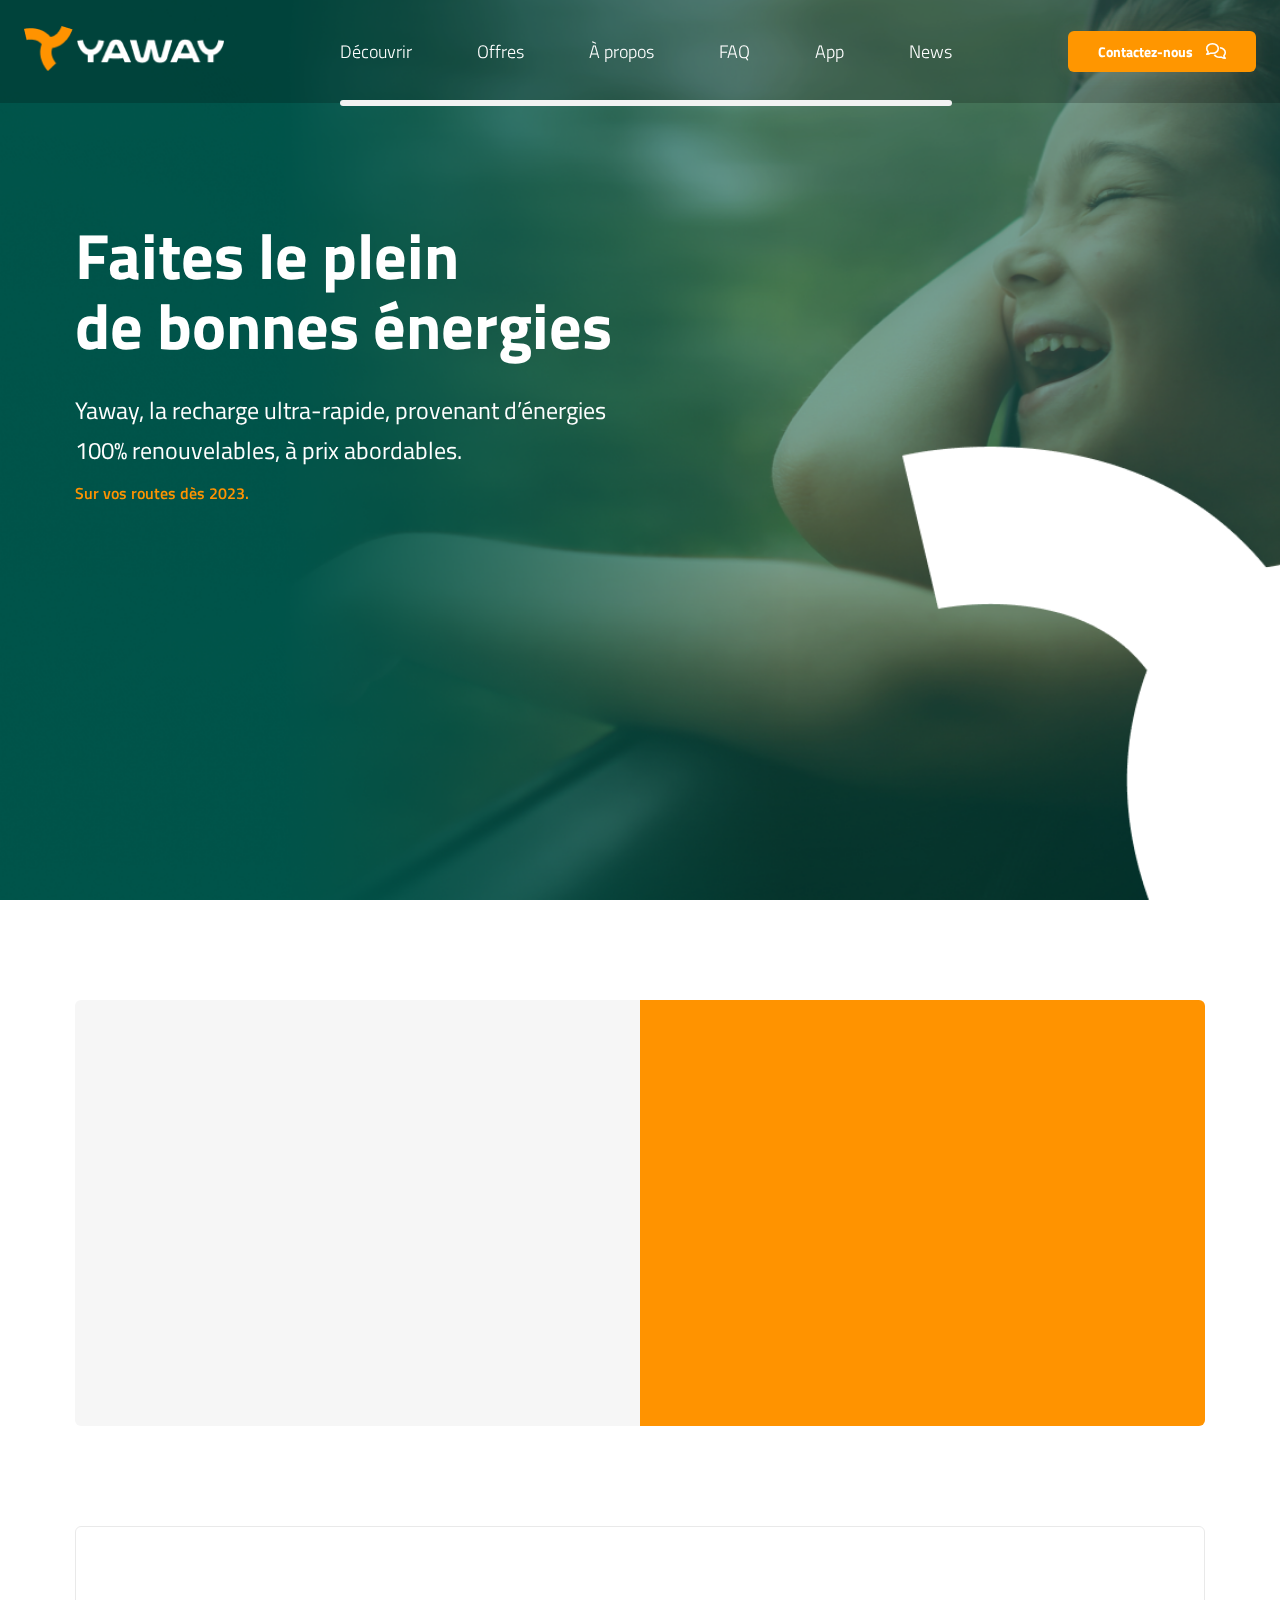
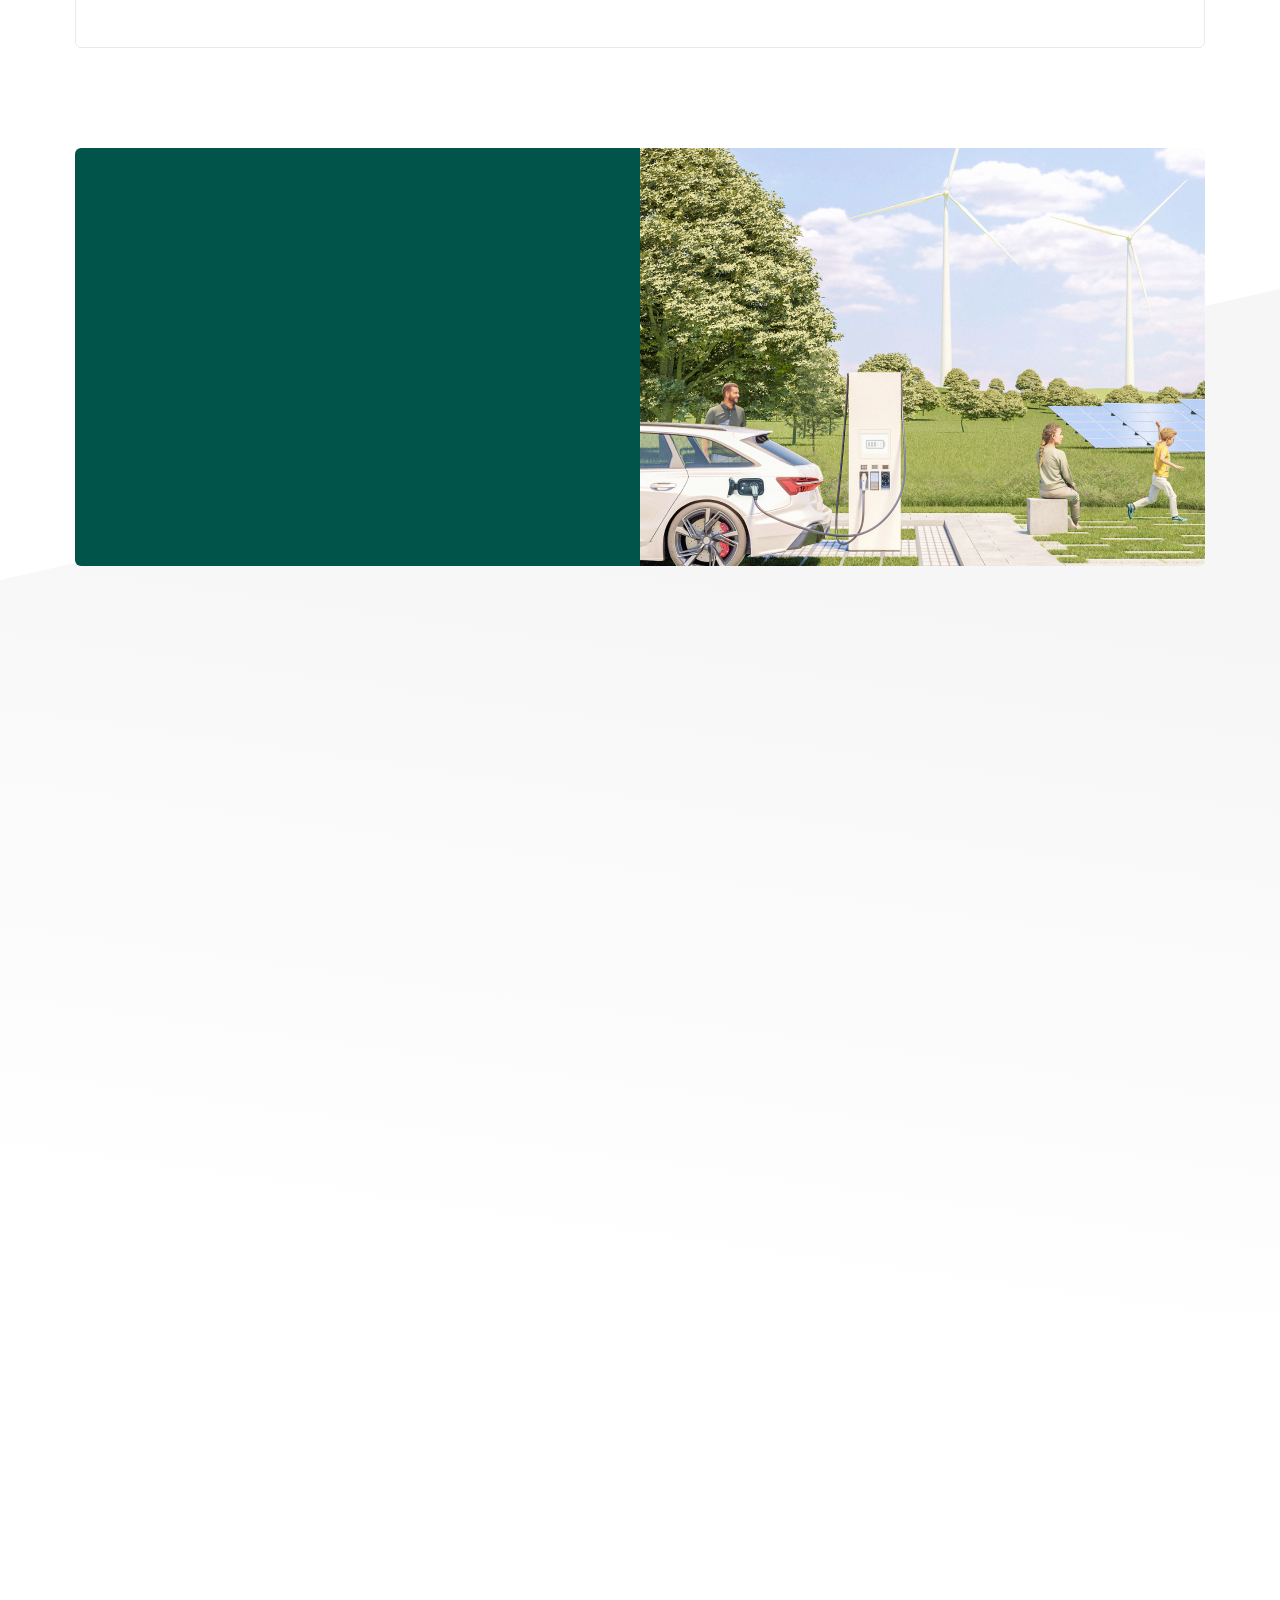
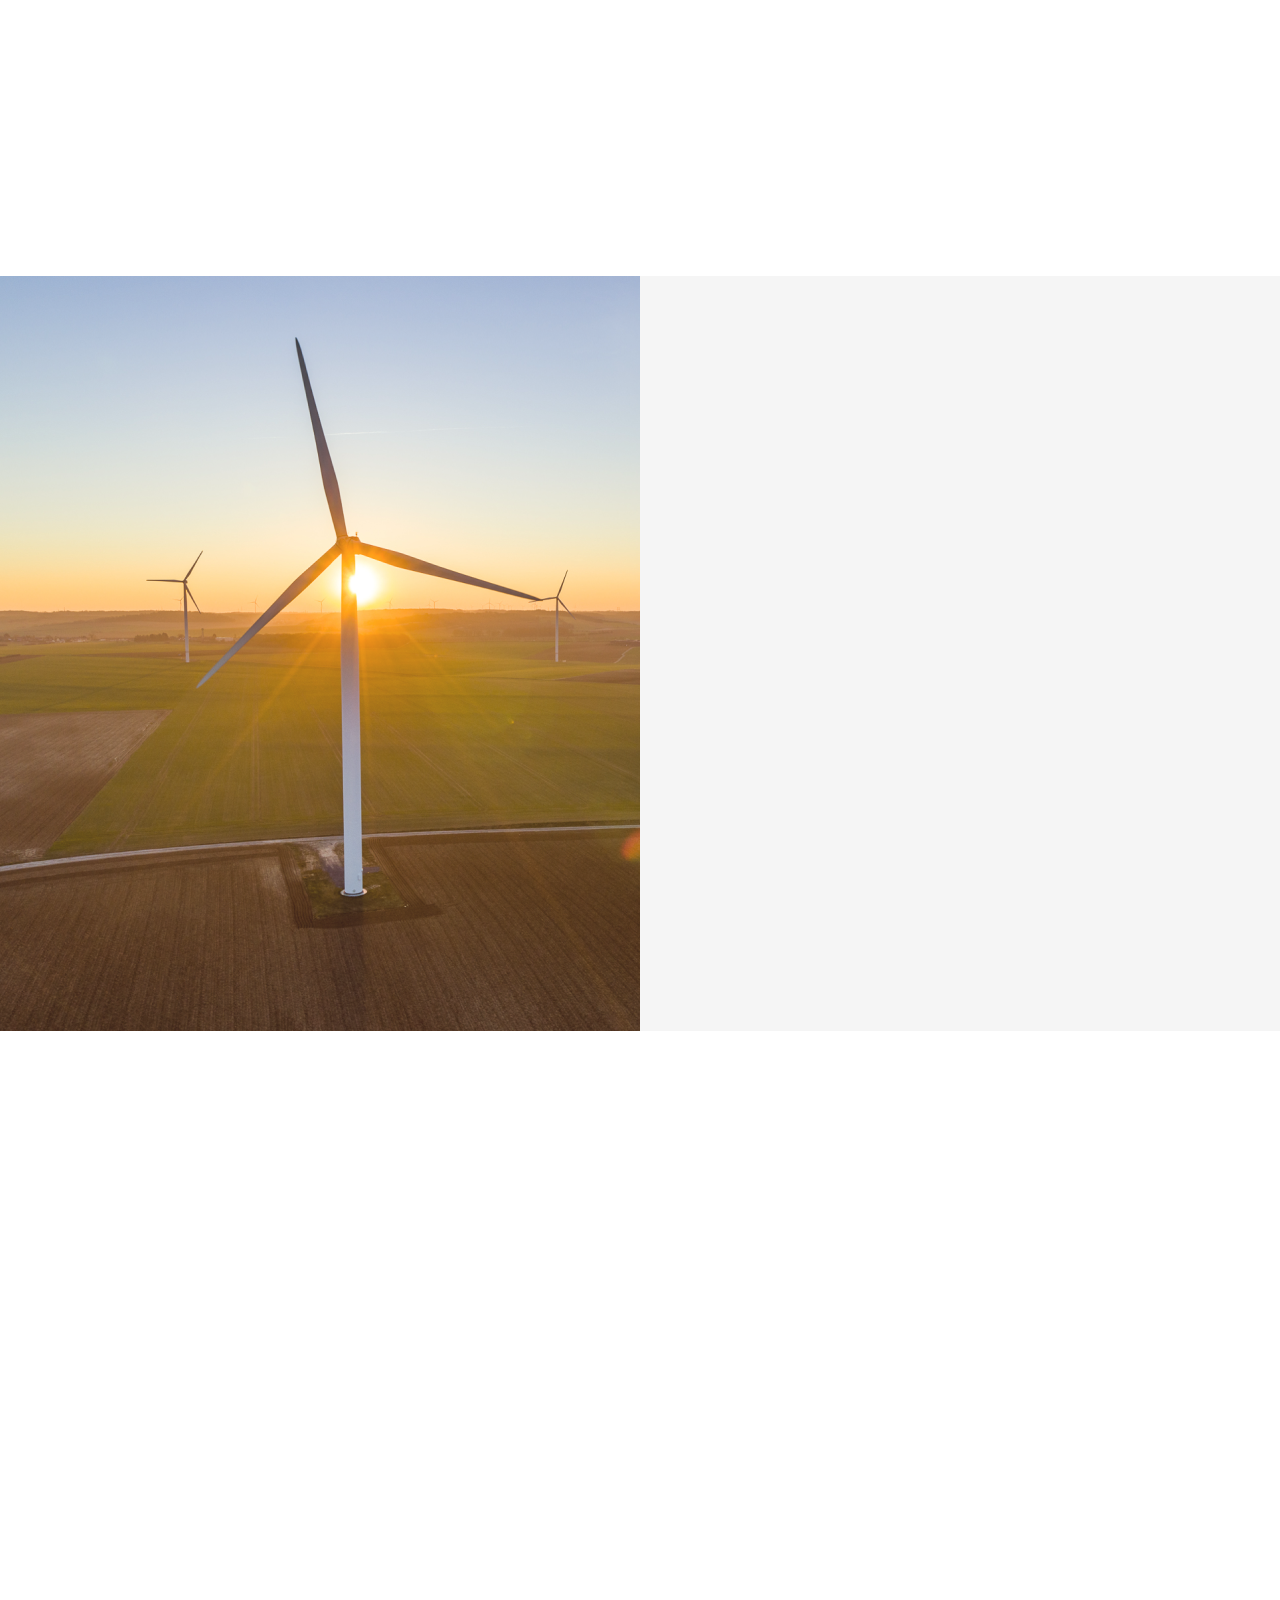
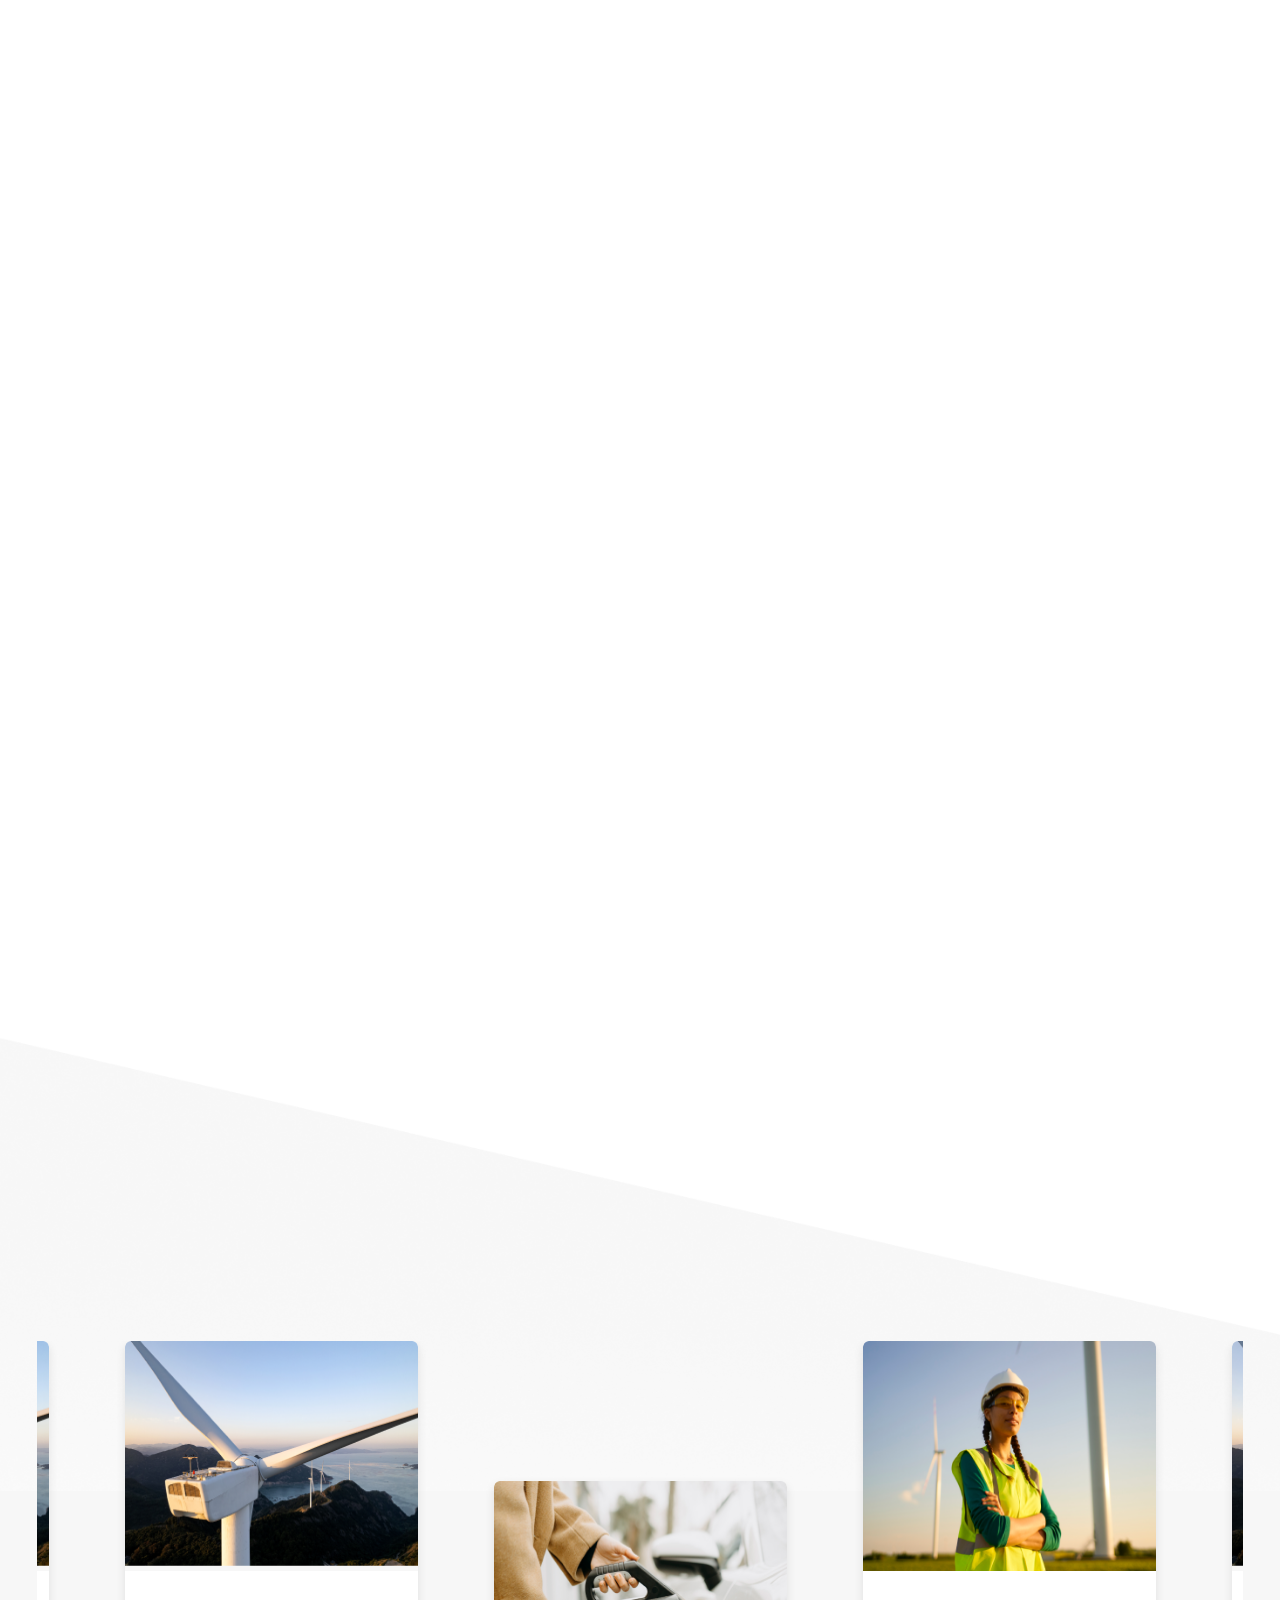
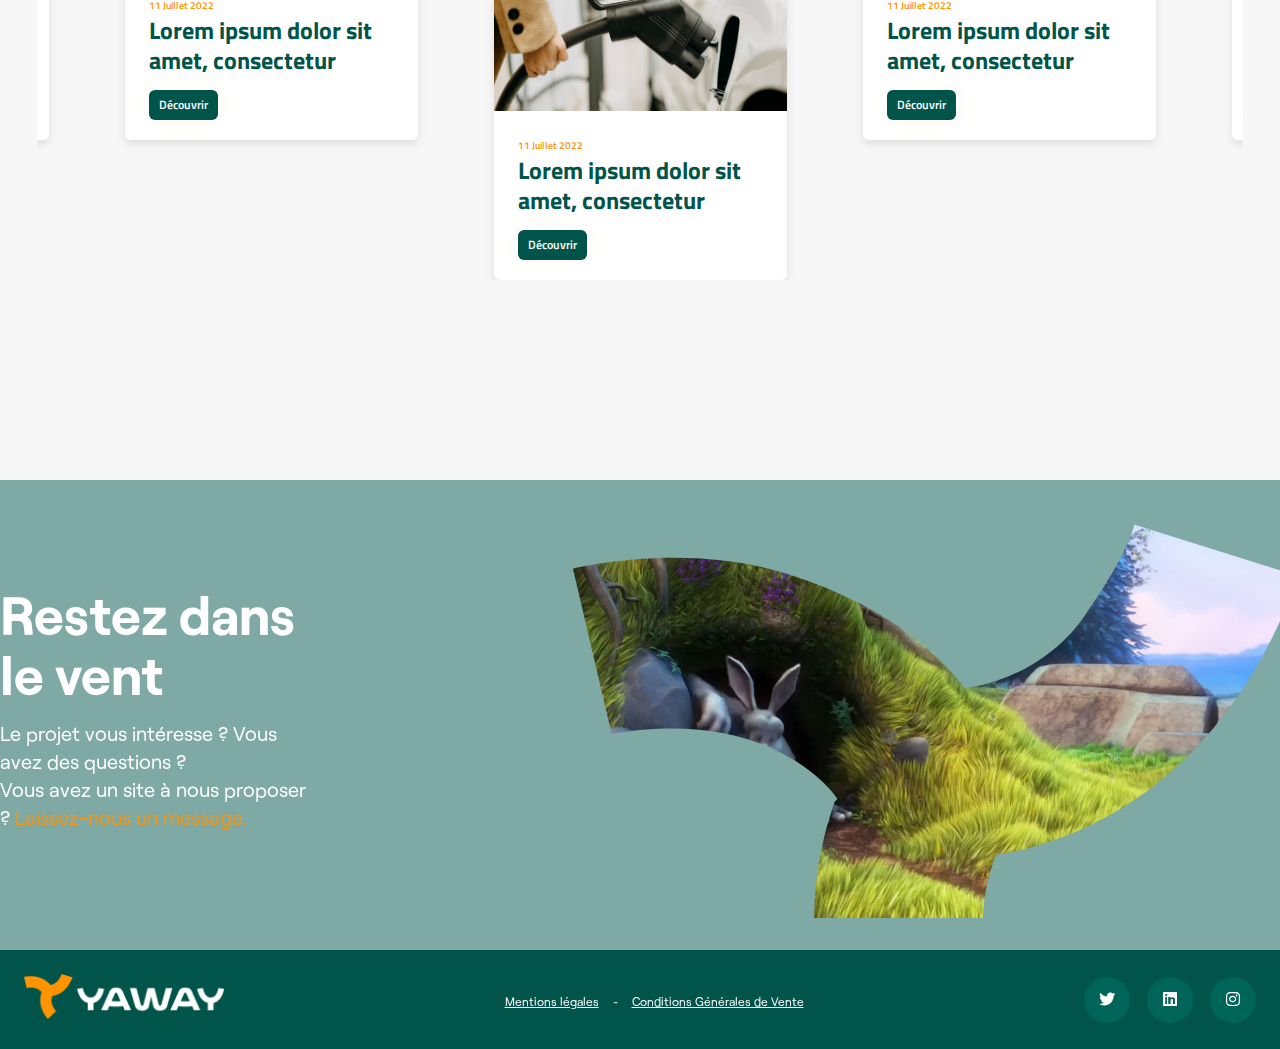
==== commit 314e72ae: "Update index.html" ====
--- a/index.html
+++ b/index.html
@@ -7,7 +7,7 @@
     <meta name="viewport" content="width=device-width, initial-scale=1.0">
     <title>Yaway</title>
     <!-- font-awesome -->
-    <link rel="stylesheet" href="./assets/main-css/all.min.css">
+    <link rel="stylesheet" href="https://cdnjs.cloudflare.com/ajax/libs/font-awesome/6.5.0/css/all.min.css">
     <!-- main-style file -->
     <link rel="stylesheet" href="./assets/main-css/custom.css">
     <!-- aos css -->
